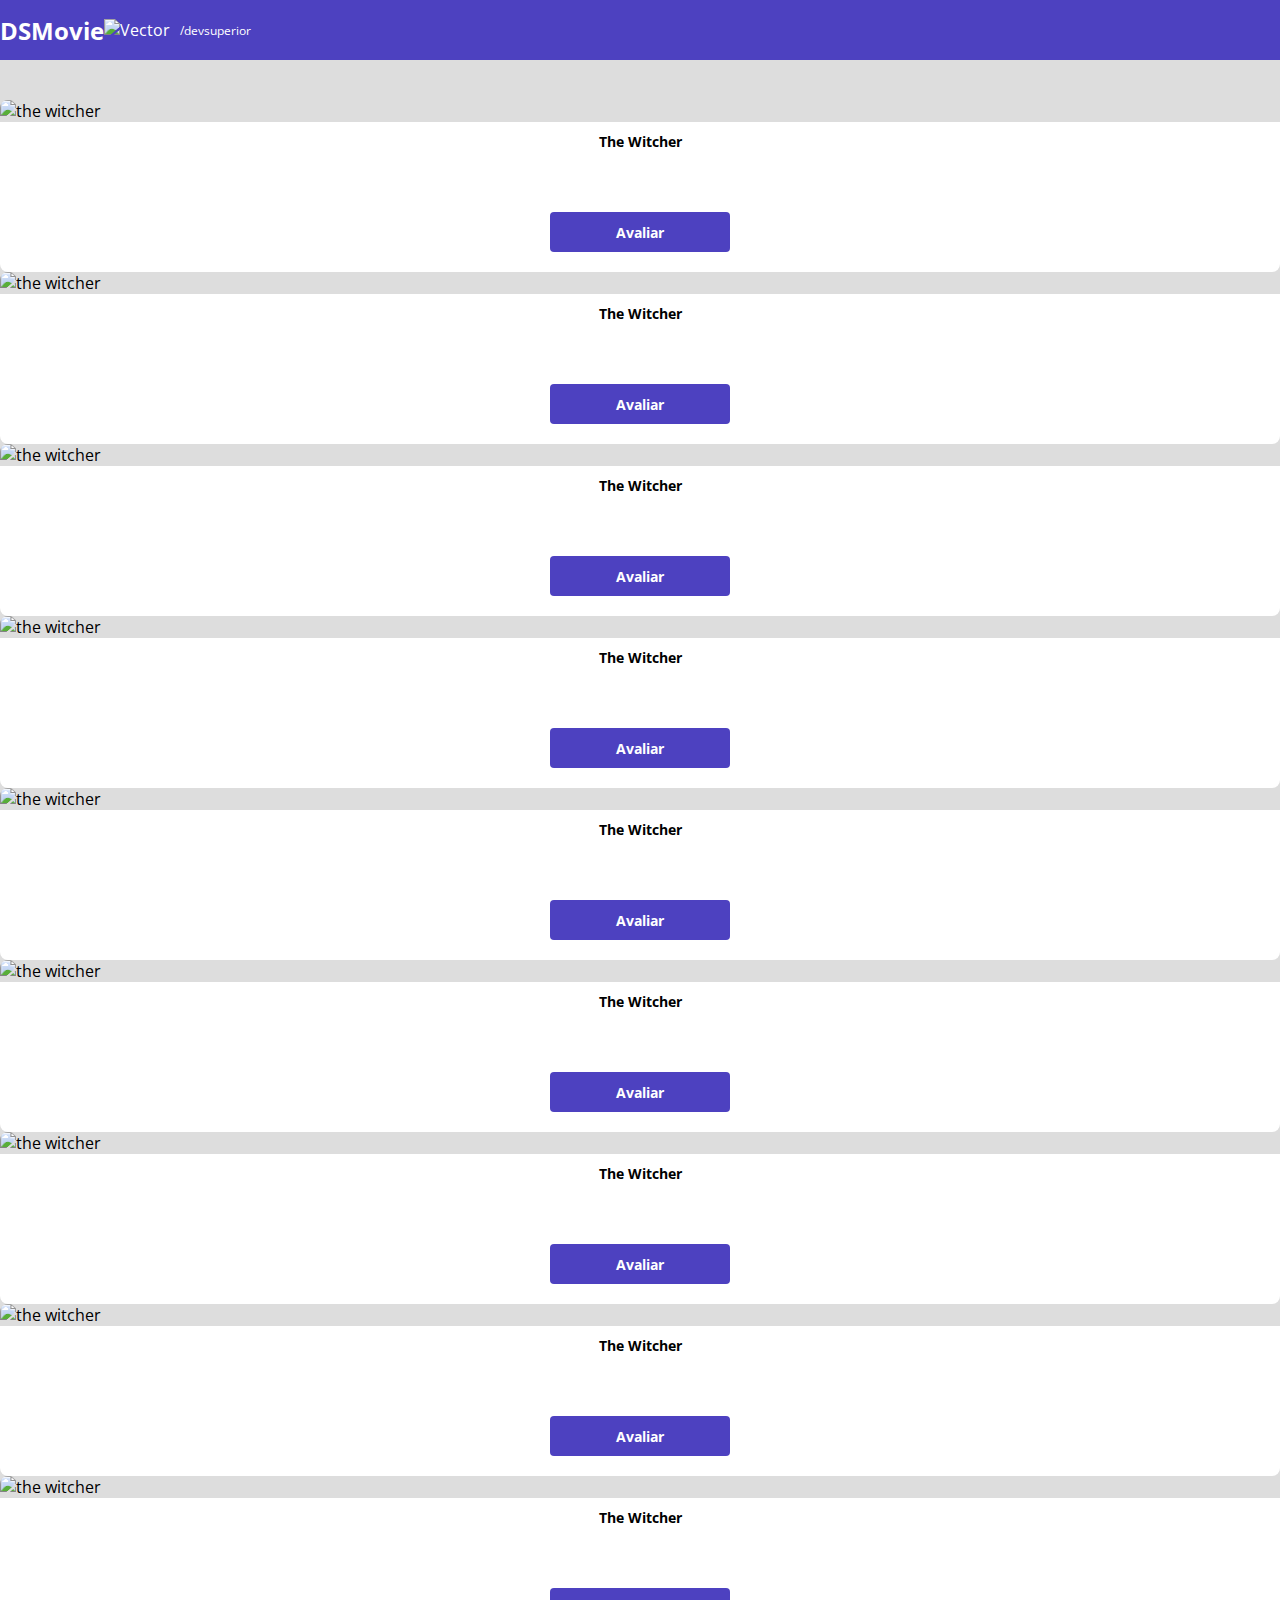
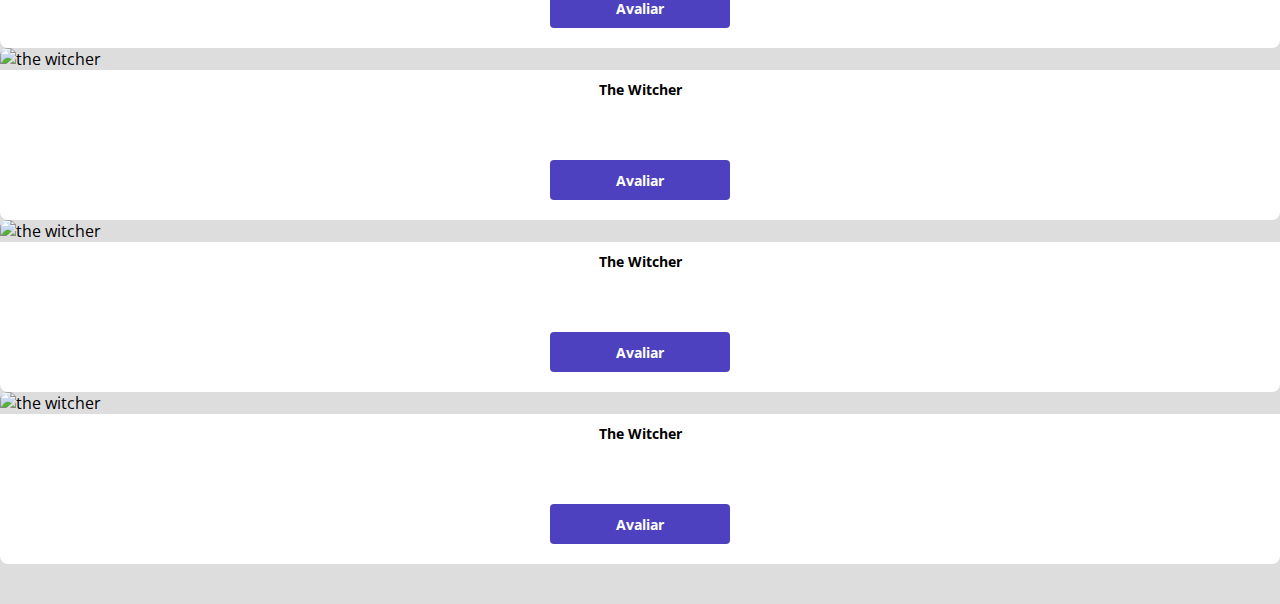
==== index.html @ 3a852520 "listagem de cartds" ====
<!DOCTYPE html>
<html lang="pt-br">
<head>
    <meta charset="UTF-8">
    <meta http-equiv="X-UA-Compatible" content="IE=edge">
    <meta name="viewport" content="width=device-width, initial-scale=1.0">
    <title>DSMovie</title>

    <link href="https://cdn.jsdelivr.net/npm/bootstrap@5.1.3/dist/css/bootstrap.min.css" rel="stylesheet" integrity="sha384-1BmE4kWBq78iYhFldvKuhfTAU6auU8tT94WrHftjDbrCEXSU1oBoqyl2QvZ6jIW3" crossorigin="anonymous">

    <link rel="stylesheet" href="css/styles.css">

    </head>
    <body>
       <header>
           <nav class="container">
                <h1>DSMovie</h1>
                <div class="dsmovie-contact-container">
                <img src="img/vector.svg" alt="Vector">
                <a href="https://github.com/devsuperior">/devsuperior</a>
                </div>
           
           </nav>
       </header>

       <main>
           <section id="dsmovie-card-list" class="container">
               <div class="row">
                   <div class="col-sm-6 col-lg-4 col-xl-3 mb-3">

                        <div class="dsmovie-card">
                            <img src="https://www.themoviedb.org/t/p/w533_and_h300_bestv2/jBJWaqoSCiARWtfV0GlqHrcdidd.jpg" alt="the witcher">
                            <div class="dsmovie-card-description">
                                 <h3>The Witcher</h3>
                                 <a class="dsmovie-btn" href="form.html">Avaliar</a>
                            </div>
     
                        </div>
                   </div>
                   <div class="col-sm-6 col-lg-4 col-xl-3 mb-3">

                    <div class="dsmovie-card">
                        <img src="https://www.themoviedb.org/t/p/w533_and_h300_bestv2/jBJWaqoSCiARWtfV0GlqHrcdidd.jpg" alt="the witcher">
                        <div class="dsmovie-card-description">
                             <h3>The Witcher</h3>
                             <a class="dsmovie-btn" href="form.html">Avaliar</a>
                        </div>
 
                    </div>
                  </div>
                  <div class="col-sm-6 col-lg-4 col-xl-3 mb-3">

                    <div class="dsmovie-card">
                        <img src="https://www.themoviedb.org/t/p/w533_and_h300_bestv2/jBJWaqoSCiARWtfV0GlqHrcdidd.jpg" alt="the witcher">
                        <div class="dsmovie-card-description">
                             <h3>The Witcher</h3>
                             <a class="dsmovie-btn" href="form.html">Avaliar</a>
                        </div>
 
                    </div>
               </div>
               <div class="col-sm-6 col-lg-4 col-xl-3 mb-3">

                <div class="dsmovie-card">
                    <img src="https://www.themoviedb.org/t/p/w533_and_h300_bestv2/jBJWaqoSCiARWtfV0GlqHrcdidd.jpg" alt="the witcher">
                    <div class="dsmovie-card-description">
                         <h3>The Witcher</h3>
                         <a class="dsmovie-btn" href="form.html">Avaliar</a>
                    </div>

                </div>
           </div>
           <div class="col-sm-6 col-lg-4 col-xl-3 mb-3">

            <div class="dsmovie-card">
                <img src="https://www.themoviedb.org/t/p/w533_and_h300_bestv2/jBJWaqoSCiARWtfV0GlqHrcdidd.jpg" alt="the witcher">
                <div class="dsmovie-card-description">
                     <h3>The Witcher</h3>
                     <a class="dsmovie-btn" href="form.html">Avaliar</a>
                </div>

            </div>
       </div>
       <div class="col-sm-6 col-lg-4 col-xl-3 mb-3">

        <div class="dsmovie-card">
            <img src="https://www.themoviedb.org/t/p/w533_and_h300_bestv2/jBJWaqoSCiARWtfV0GlqHrcdidd.jpg" alt="the witcher">
            <div class="dsmovie-card-description">
                 <h3>The Witcher</h3>
                 <a class="dsmovie-btn" href="form.html">Avaliar</a>
            </div>

        </div>
   </div>
   <div class="col-sm-6 col-lg-4 col-xl-3 mb-3">

    <div class="dsmovie-card">
        <img src="https://www.themoviedb.org/t/p/w533_and_h300_bestv2/jBJWaqoSCiARWtfV0GlqHrcdidd.jpg" alt="the witcher">
        <div class="dsmovie-card-description">
             <h3>The Witcher</h3>
             <a class="dsmovie-btn" href="form.html">Avaliar</a>
        </div>

    </div>
</div>
<div class="col-sm-6 col-lg-4 col-xl-3 mb-3">

    <div class="dsmovie-card">
        <img src="https://www.themoviedb.org/t/p/w533_and_h300_bestv2/jBJWaqoSCiARWtfV0GlqHrcdidd.jpg" alt="the witcher">
        <div class="dsmovie-card-description">
             <h3>The Witcher</h3>
             <a class="dsmovie-btn" href="form.html">Avaliar</a>
        </div>

    </div>
</div>
<div class="col-sm-6 col-lg-4 col-xl-3 mb-3">

    <div class="dsmovie-card">
        <img src="https://www.themoviedb.org/t/p/w533_and_h300_bestv2/jBJWaqoSCiARWtfV0GlqHrcdidd.jpg" alt="the witcher">
        <div class="dsmovie-card-description">
             <h3>The Witcher</h3>
             <a class="dsmovie-btn" href="form.html">Avaliar</a>
        </div>

    </div>
</div>
<div class="col-sm-6 col-lg-4 col-xl-3 mb-3">

    <div class="dsmovie-card">
        <img src="https://www.themoviedb.org/t/p/w533_and_h300_bestv2/jBJWaqoSCiARWtfV0GlqHrcdidd.jpg" alt="the witcher">
        <div class="dsmovie-card-description">
             <h3>The Witcher</h3>
             <a class="dsmovie-btn" href="form.html">Avaliar</a>
        </div>

    </div>
</div>
<div class="col-sm-6 col-lg-4 col-xl-3 mb-3">

    <div class="dsmovie-card">
        <img src="https://www.themoviedb.org/t/p/w533_and_h300_bestv2/jBJWaqoSCiARWtfV0GlqHrcdidd.jpg" alt="the witcher">
        <div class="dsmovie-card-description">
             <h3>The Witcher</h3>
             <a class="dsmovie-btn" href="form.html">Avaliar</a>
        </div>

    </div>
</div>
<div class="col-sm-6 col-lg-4 col-xl-3 mb-3">

    <div class="dsmovie-card">
        <img src="https://www.themoviedb.org/t/p/w533_and_h300_bestv2/jBJWaqoSCiARWtfV0GlqHrcdidd.jpg" alt="the witcher">
        <div class="dsmovie-card-description">
             <h3>The Witcher</h3>
             <a class="dsmovie-btn" href="form.html">Avaliar</a>
        </div>

    </div>
</div>
               </div>

               
         </section>
       </main>


    </body>
</html>
---- css/styles.css ----
@import url('https://fonts.googleapis.com/css2?family=Open+Sans:wght@300;400;700&display=swap');

:root {
    --bg-gray: #ddd;
    --text-gray: #4a4a4a;
    --color-primary: #4D41C0;
    --white: #fff;


}

* {
    margin: 0;
    box-sizing: border-box;
    font-family: 'Open Sans', sans-serif;
}
h1,h2,h3, h4, h5, h6 {
    margin: 0;
}
html, body {
    background-color: var(--bg-gray)
}
header {
    background-color: var(--color-primary);
    color: var(--white);
    height: 60px;
    display: flex;
    align-items: center;

}
nav{
    display: flex;
    align-items: center;
    justify-content: space-between;

}
nav h1 {
    font-size: 24px;
    font-weight: 700;
}
nav a {
    font-size: 12px;
    font-weight: 400;
}
a, a:hover {
    text-decoration: none;
    color: unset;
}
.dsmovie-contact-container {
    display: flex;
    align-items: center;

}

.dsmovie-contact-container img {
    margin-right: 10px;
}

#dsmovie-card-list {
    padding: 40px 0;
}
.dsmovie-card {
    width: 100%;
    
}
.dsmovie-card img {
    width: 100%;
    border-radius: 8px 8px 0 0;
}
.dsmovie-card-description {
    background-color: var(--white);
    padding: 10px 20px 20px 20px;
    display: flex;
    flex-direction: column;
    align-items: center;
    justify-content: space-between;
    border-radius: 0 0 8px 8px;
    min-height: 150px;
}

.dsmovie-card-description h3 {
    font-size: 14px;
    font-weight: 700;
    margin-bottom: 25px;
    text-align: center;
}
.dsmovie-btn, .dsmovie-btn:hover {
    width: 180px;
    height: 40px;
    background-color: var(--color-primary);
    color: var(--white);
    font-size: 14px;
    font-weight: 700;
    display: flex;
    align-items: center;
    justify-content: center;
    border-radius: 4px;
}
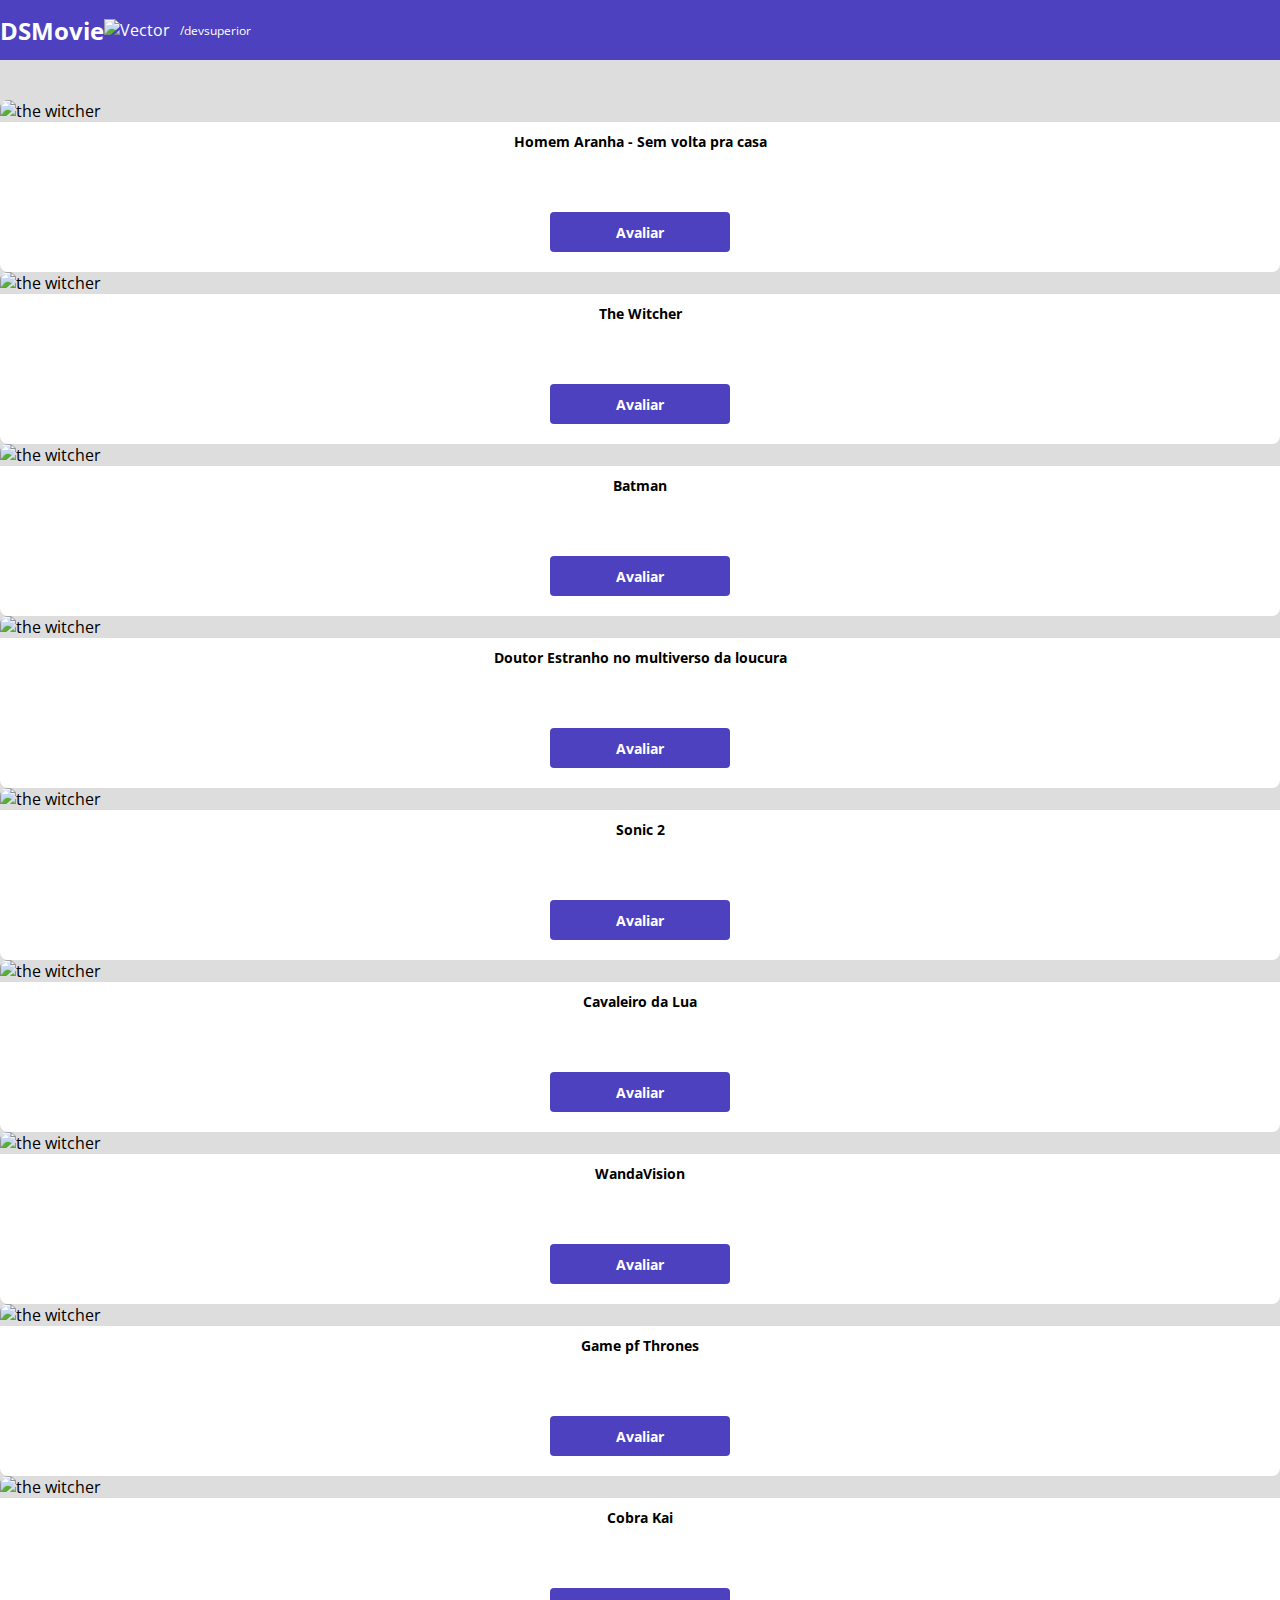
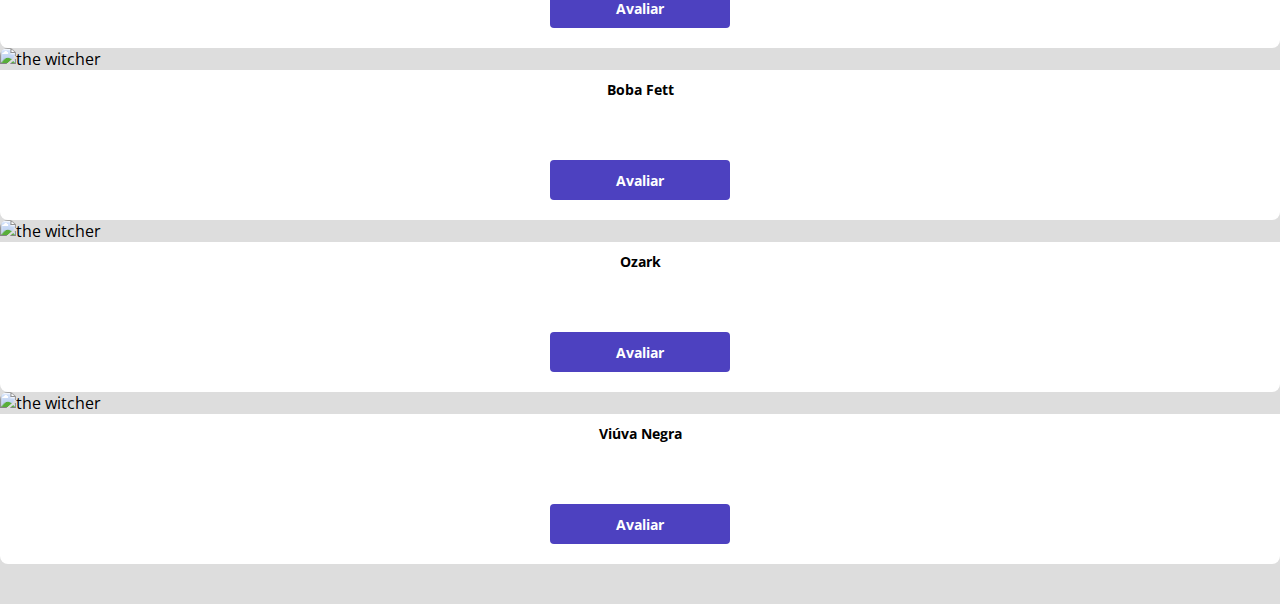
==== commit ed3f766c: "adição de filmes" ====
--- a/index.html
+++ b/index.html
@@ -29,9 +29,9 @@
                    <div class="col-sm-6 col-lg-4 col-xl-3 mb-3">
 
                         <div class="dsmovie-card">
-                            <img src="https://www.themoviedb.org/t/p/w533_and_h300_bestv2/jBJWaqoSCiARWtfV0GlqHrcdidd.jpg" alt="the witcher">
+                            <img src="https://www.themoviedb.org/t/p/w533_and_h300_bestv2/iQFcwSGbZXMkeyKrxbPnwnRo5fl.jpg" alt="the witcher">
                             <div class="dsmovie-card-description">
-                                 <h3>The Witcher</h3>
+                                 <h3>Homem Aranha - Sem volta pra casa</h3>
                                  <a class="dsmovie-btn" href="form.html">Avaliar</a>
                             </div>
      
@@ -51,9 +51,9 @@
                   <div class="col-sm-6 col-lg-4 col-xl-3 mb-3">
 
                     <div class="dsmovie-card">
-                        <img src="https://www.themoviedb.org/t/p/w533_and_h300_bestv2/jBJWaqoSCiARWtfV0GlqHrcdidd.jpg" alt="the witcher">
+                        <img src="https://www.themoviedb.org/t/p/w533_and_h300_bestv2/5P8SmMzSNYikXpxil6BYzJ16611.jpg" alt="the witcher">
                         <div class="dsmovie-card-description">
-                             <h3>The Witcher</h3>
+                             <h3>Batman</h3>
                              <a class="dsmovie-btn" href="form.html">Avaliar</a>
                         </div>
  
@@ -62,9 +62,9 @@
                <div class="col-sm-6 col-lg-4 col-xl-3 mb-3">
 
                 <div class="dsmovie-card">
-                    <img src="https://www.themoviedb.org/t/p/w533_and_h300_bestv2/jBJWaqoSCiARWtfV0GlqHrcdidd.jpg" alt="the witcher">
+                    <img src="https://www.themoviedb.org/t/p/w533_and_h300_bestv2/AdyJH8kDm8xT8IKTlgpEC15ny4u.jpg" alt="the witcher">
                     <div class="dsmovie-card-description">
-                         <h3>The Witcher</h3>
+                         <h3>Doutor Estranho no multiverso da loucura</h3>
                          <a class="dsmovie-btn" href="form.html">Avaliar</a>
                     </div>
 
@@ -73,9 +73,9 @@
            <div class="col-sm-6 col-lg-4 col-xl-3 mb-3">
 
             <div class="dsmovie-card">
-                <img src="https://www.themoviedb.org/t/p/w533_and_h300_bestv2/jBJWaqoSCiARWtfV0GlqHrcdidd.jpg" alt="the witcher">
+                <img src="https://www.themoviedb.org/t/p/w533_and_h300_bestv2/egoyMDLqCxzjnSrWOz50uLlJWmD.jpg" alt="the witcher">
                 <div class="dsmovie-card-description">
-                     <h3>The Witcher</h3>
+                     <h3>Sonic 2</h3>
                      <a class="dsmovie-btn" href="form.html">Avaliar</a>
                 </div>
 
@@ -84,9 +84,9 @@
        <div class="col-sm-6 col-lg-4 col-xl-3 mb-3">
 
         <div class="dsmovie-card">
-            <img src="https://www.themoviedb.org/t/p/w533_and_h300_bestv2/jBJWaqoSCiARWtfV0GlqHrcdidd.jpg" alt="the witcher">
+            <img src="https://www.themoviedb.org/t/p/w533_and_h300_bestv2/tGWTz0aQrTaeGjax5Rlyhz7ImWD.jpg" alt="the witcher">
             <div class="dsmovie-card-description">
-                 <h3>The Witcher</h3>
+                 <h3>Cavaleiro da Lua</h3>
                  <a class="dsmovie-btn" href="form.html">Avaliar</a>
             </div>
 
@@ -95,9 +95,9 @@
    <div class="col-sm-6 col-lg-4 col-xl-3 mb-3">
 
     <div class="dsmovie-card">
-        <img src="https://www.themoviedb.org/t/p/w533_and_h300_bestv2/jBJWaqoSCiARWtfV0GlqHrcdidd.jpg" alt="the witcher">
+        <img src="https://www.themoviedb.org/t/p/w533_and_h300_bestv2/1i1N0AVRb54H6ZFPDTwbo9MLxSF.jpg" alt="the witcher">
         <div class="dsmovie-card-description">
-             <h3>The Witcher</h3>
+             <h3>WandaVision</h3>
              <a class="dsmovie-btn" href="form.html">Avaliar</a>
         </div>
 
@@ -106,9 +106,9 @@
 <div class="col-sm-6 col-lg-4 col-xl-3 mb-3">
 
     <div class="dsmovie-card">
-        <img src="https://www.themoviedb.org/t/p/w533_and_h300_bestv2/jBJWaqoSCiARWtfV0GlqHrcdidd.jpg" alt="the witcher">
+        <img src="https://www.themoviedb.org/t/p/w533_and_h300_bestv2/suopoADq0k8YZr4dQXcU6pToj6s.jpg" alt="the witcher">
         <div class="dsmovie-card-description">
-             <h3>The Witcher</h3>
+             <h3>Game pf Thrones</h3>
              <a class="dsmovie-btn" href="form.html">Avaliar</a>
         </div>
 
@@ -117,9 +117,9 @@
 <div class="col-sm-6 col-lg-4 col-xl-3 mb-3">
 
     <div class="dsmovie-card">
-        <img src="https://www.themoviedb.org/t/p/w533_and_h300_bestv2/jBJWaqoSCiARWtfV0GlqHrcdidd.jpg" alt="the witcher">
+        <img src="https://www.themoviedb.org/t/p/w533_and_h300_bestv2/35SS0nlBhu28cSe7TiO3ZiywZhl.jpg" alt="the witcher">
         <div class="dsmovie-card-description">
-             <h3>The Witcher</h3>
+             <h3>Cobra Kai</h3>
              <a class="dsmovie-btn" href="form.html">Avaliar</a>
         </div>
 
@@ -128,9 +128,9 @@
 <div class="col-sm-6 col-lg-4 col-xl-3 mb-3">
 
     <div class="dsmovie-card">
-        <img src="https://www.themoviedb.org/t/p/w533_and_h300_bestv2/jBJWaqoSCiARWtfV0GlqHrcdidd.jpg" alt="the witcher">
+        <img src="https://www.themoviedb.org/t/p/w533_and_h300_bestv2/sjx6zjQI2dLGtEL0HGWsnq6UyLU.jpg" alt="the witcher">
         <div class="dsmovie-card-description">
-             <h3>The Witcher</h3>
+             <h3>Boba Fett</h3>
              <a class="dsmovie-btn" href="form.html">Avaliar</a>
         </div>
 
@@ -139,9 +139,9 @@
 <div class="col-sm-6 col-lg-4 col-xl-3 mb-3">
 
     <div class="dsmovie-card">
-        <img src="https://www.themoviedb.org/t/p/w533_and_h300_bestv2/jBJWaqoSCiARWtfV0GlqHrcdidd.jpg" alt="the witcher">
+        <img src="https://www.themoviedb.org/t/p/w533_and_h300_bestv2/gD830J0sf5gEeZvzkRVPdGxJmSR.jpg" alt="the witcher">
         <div class="dsmovie-card-description">
-             <h3>The Witcher</h3>
+             <h3>Ozark</h3>
              <a class="dsmovie-btn" href="form.html">Avaliar</a>
         </div>
 
@@ -150,9 +150,9 @@
 <div class="col-sm-6 col-lg-4 col-xl-3 mb-3">
 
     <div class="dsmovie-card">
-        <img src="https://www.themoviedb.org/t/p/w533_and_h300_bestv2/jBJWaqoSCiARWtfV0GlqHrcdidd.jpg" alt="the witcher">
+        <img src="https://www.themoviedb.org/t/p/w533_and_h300_bestv2/keIxh0wPr2Ymj0Btjh4gW7JJ89e.jpg" alt="the witcher">
         <div class="dsmovie-card-description">
-             <h3>The Witcher</h3>
+             <h3>Viúva Negra</h3>
              <a class="dsmovie-btn" href="form.html">Avaliar</a>
         </div>
 
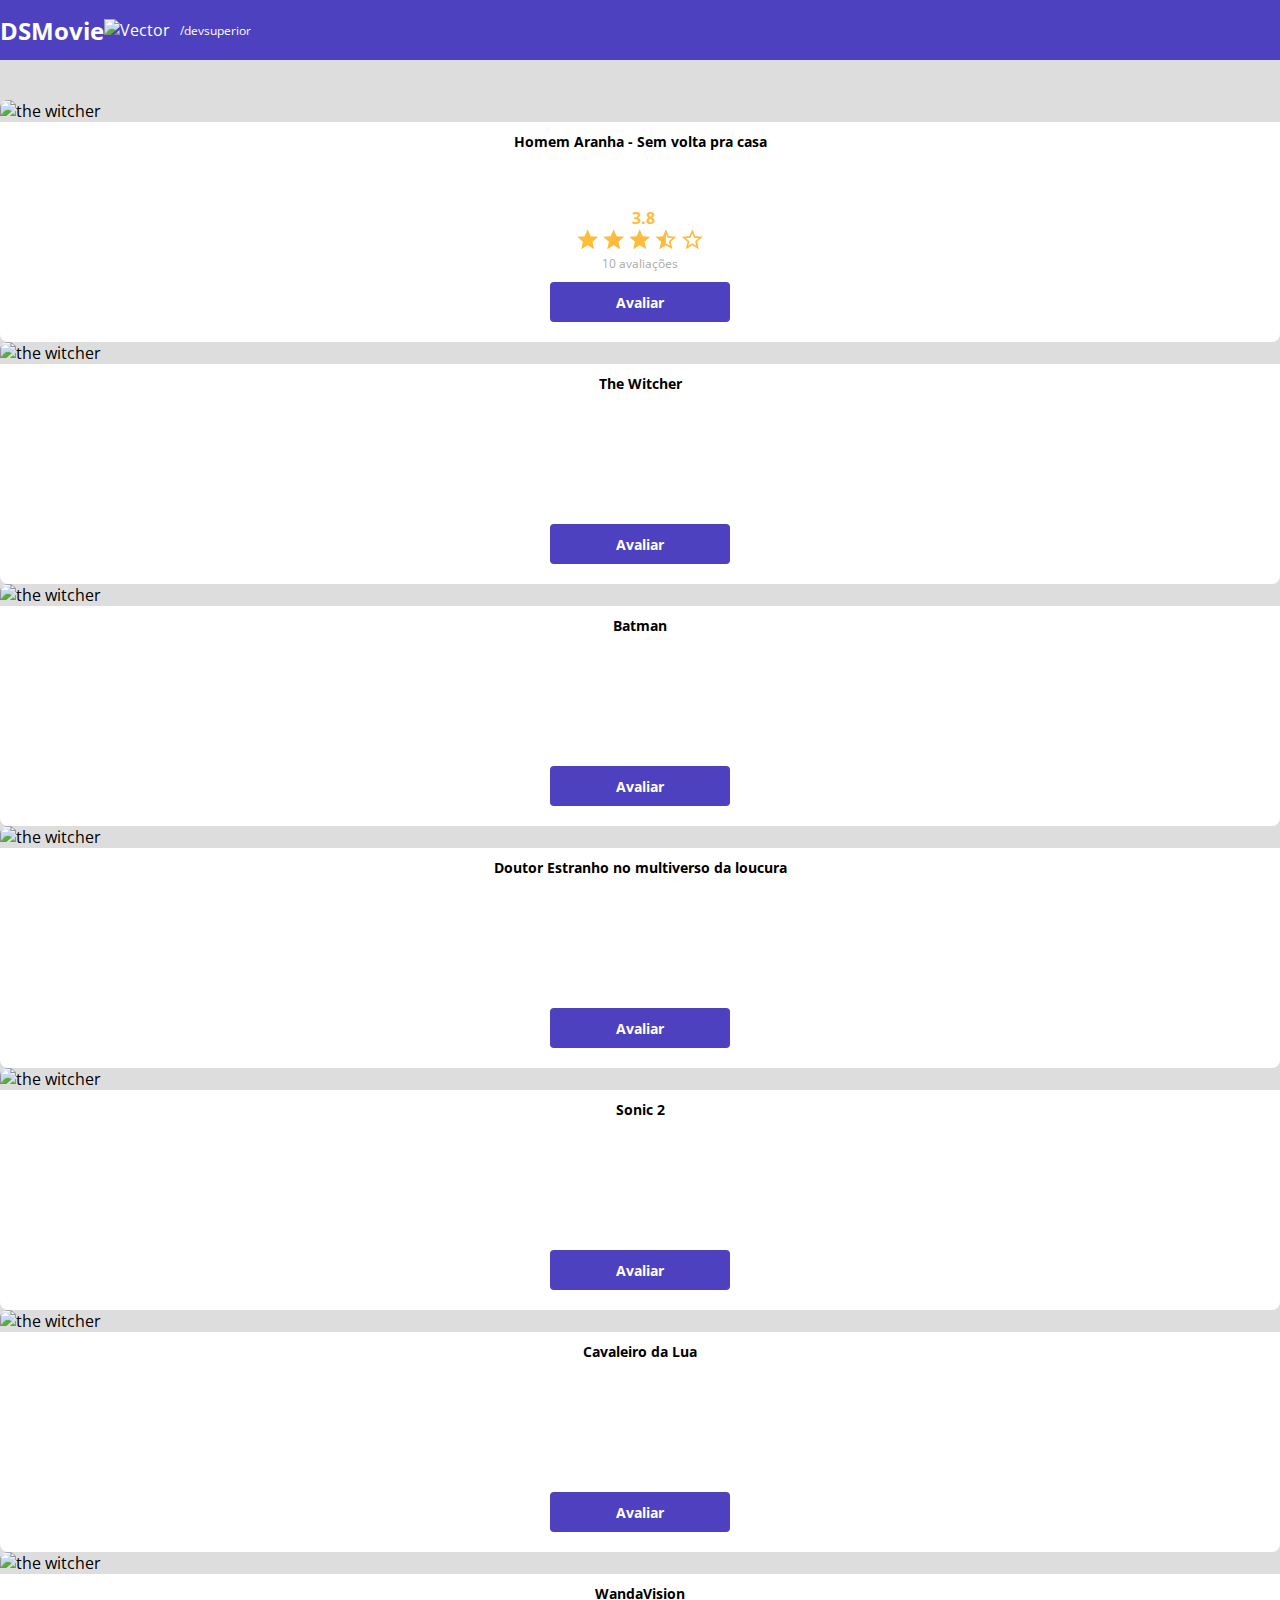
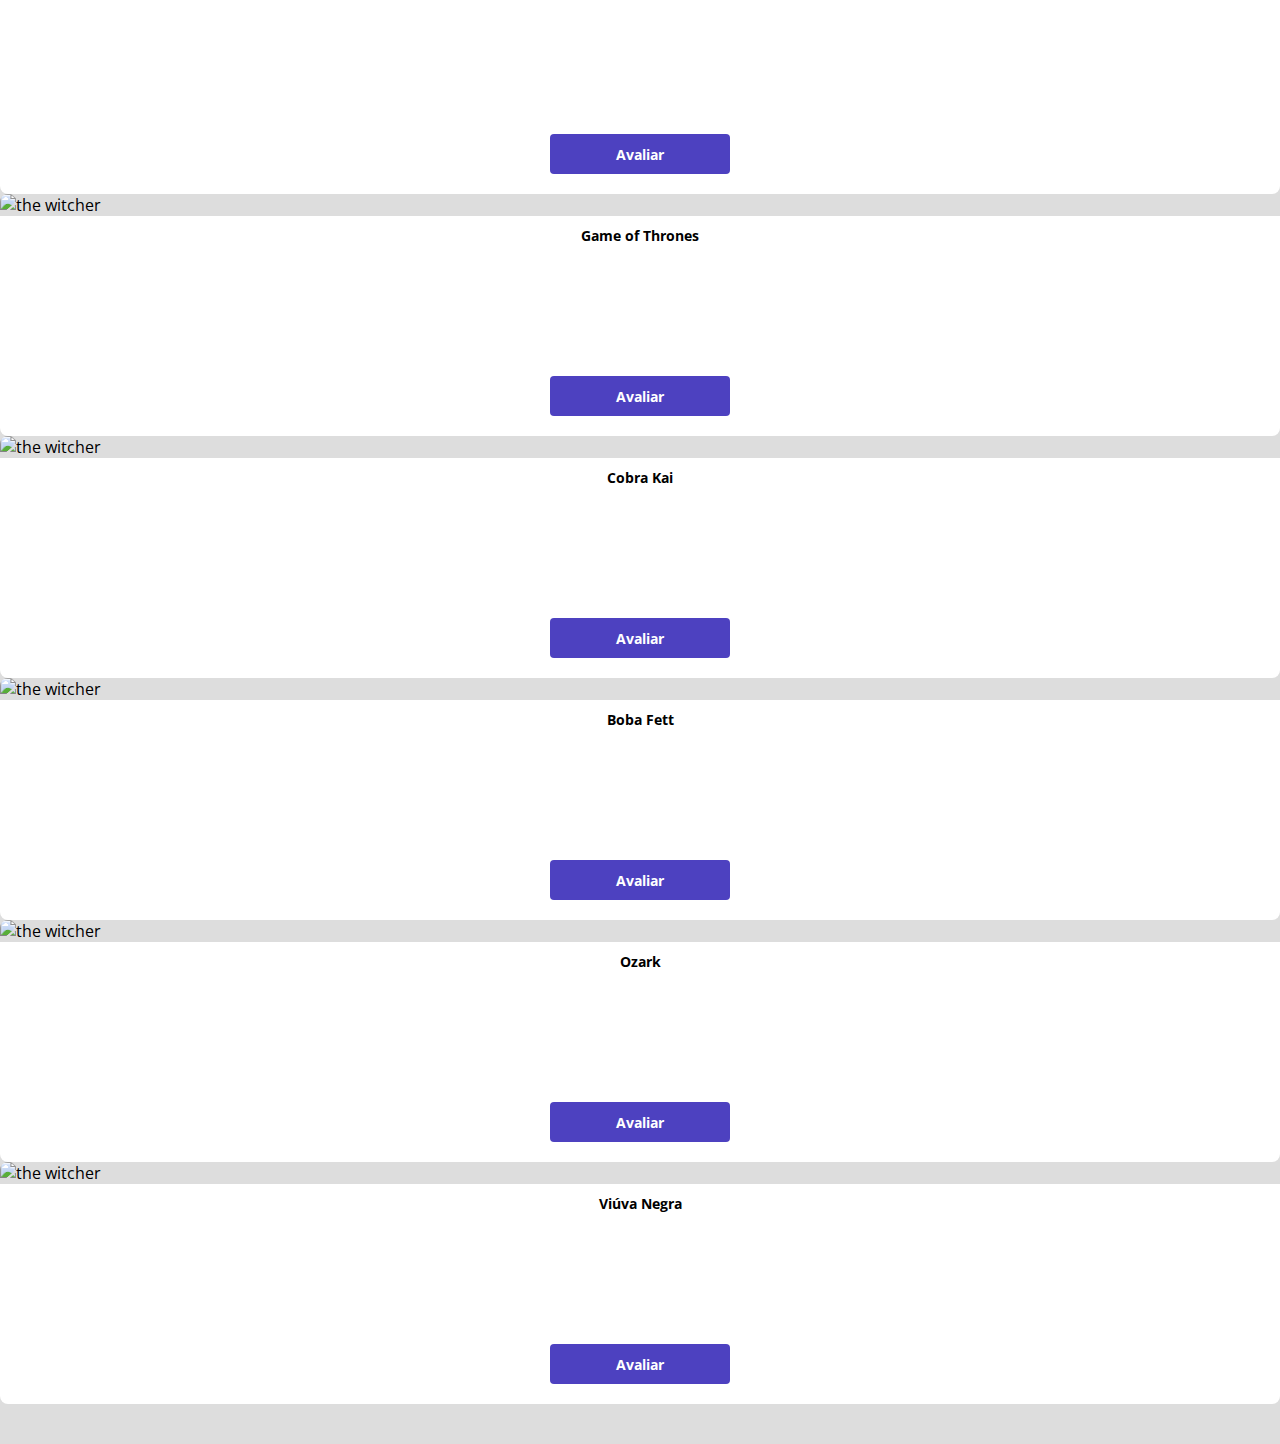
==== commit 1144aeda: "Avaliação com estrelas" ====
--- a/index.html
+++ b/index.html
@@ -1,169 +1,197 @@
 <!DOCTYPE html>
 <html lang="pt-br">
+
 <head>
     <meta charset="UTF-8">
     <meta http-equiv="X-UA-Compatible" content="IE=edge">
     <meta name="viewport" content="width=device-width, initial-scale=1.0">
     <title>DSMovie</title>
 
-    <link href="https://cdn.jsdelivr.net/npm/bootstrap@5.1.3/dist/css/bootstrap.min.css" rel="stylesheet" integrity="sha384-1BmE4kWBq78iYhFldvKuhfTAU6auU8tT94WrHftjDbrCEXSU1oBoqyl2QvZ6jIW3" crossorigin="anonymous">
+    <link href="https://cdn.jsdelivr.net/npm/bootstrap@5.1.3/dist/css/bootstrap.min.css" rel="stylesheet"
+        integrity="sha384-1BmE4kWBq78iYhFldvKuhfTAU6auU8tT94WrHftjDbrCEXSU1oBoqyl2QvZ6jIW3" crossorigin="anonymous">
 
     <link rel="stylesheet" href="css/styles.css">
 
-    </head>
-    <body>
-       <header>
-           <nav class="container">
-                <h1>DSMovie</h1>
-                <div class="dsmovie-contact-container">
+</head>
+
+<body>
+    <header>
+        <nav class="container">
+            <h1>DSMovie</h1>
+            <div class="dsmovie-contact-container">
                 <img src="img/vector.svg" alt="Vector">
                 <a href="https://github.com/devsuperior">/devsuperior</a>
-                </div>
-           
-           </nav>
-       </header>
+            </div>
 
-       <main>
-           <section id="dsmovie-card-list" class="container">
-               <div class="row">
-                   <div class="col-sm-6 col-lg-4 col-xl-3 mb-3">
+        </nav>
+    </header>
 
-                        <div class="dsmovie-card">
-                            <img src="https://www.themoviedb.org/t/p/w533_and_h300_bestv2/iQFcwSGbZXMkeyKrxbPnwnRo5fl.jpg" alt="the witcher">
-                            <div class="dsmovie-card-description">
-                                 <h3>Homem Aranha - Sem volta pra casa</h3>
-                                 <a class="dsmovie-btn" href="form.html">Avaliar</a>
-                            </div>
-     
-                        </div>
-                   </div>
-                   <div class="col-sm-6 col-lg-4 col-xl-3 mb-3">
+    <main>
+        <section id="dsmovie-card-list" class="container">
+            <div class="row">
+                <div class="col-sm-6 col-lg-4 col-xl-3 mb-3">
 
                     <div class="dsmovie-card">
-                        <img src="https://www.themoviedb.org/t/p/w533_and_h300_bestv2/jBJWaqoSCiARWtfV0GlqHrcdidd.jpg" alt="the witcher">
+                        <img src="https://www.themoviedb.org/t/p/w533_and_h300_bestv2/iQFcwSGbZXMkeyKrxbPnwnRo5fl.jpg"
+                            alt="the witcher">
                         <div class="dsmovie-card-description">
-                             <h3>The Witcher</h3>
-                             <a class="dsmovie-btn" href="form.html">Avaliar</a>
+                            <h3>Homem Aranha - Sem volta pra casa</h3>
+                            <div class="dsmovie-card-description-bottom">
+                                <h4>3.8</h4>
+                                <div>
+                                    <img src="img/star-full.svg" alt="star">
+                                    <img src="img/star-full.svg" alt="star">
+                                    <img src="img/star-full.svg" alt="star">
+                                    <img src="img/star-half.svg" alt="star">
+                                    <img src="img/star-empty.svg" alt="star">
+                                </div>
+                                <p>10 avaliações</p>
+                                <a class="dsmovie-btn" href="form.html">Avaliar</a>
+                            </div>
+                            
                         </div>
- 
+
                     </div>
-                  </div>
-                  <div class="col-sm-6 col-lg-4 col-xl-3 mb-3">
+                </div>
+                <div class="col-sm-6 col-lg-4 col-xl-3 mb-3">
 
                     <div class="dsmovie-card">
-                        <img src="https://www.themoviedb.org/t/p/w533_and_h300_bestv2/5P8SmMzSNYikXpxil6BYzJ16611.jpg" alt="the witcher">
+                        <img src="https://www.themoviedb.org/t/p/w533_and_h300_bestv2/jBJWaqoSCiARWtfV0GlqHrcdidd.jpg"
+                            alt="the witcher">
                         <div class="dsmovie-card-description">
-                             <h3>Batman</h3>
-                             <a class="dsmovie-btn" href="form.html">Avaliar</a>
+                            <h3>The Witcher</h3>
+                            <a class="dsmovie-btn" href="form.html">Avaliar</a>
                         </div>
- 
+
                     </div>
-               </div>
-               <div class="col-sm-6 col-lg-4 col-xl-3 mb-3">
+                </div>
+                <div class="col-sm-6 col-lg-4 col-xl-3 mb-3">
 
-                <div class="dsmovie-card">
-                    <img src="https://www.themoviedb.org/t/p/w533_and_h300_bestv2/AdyJH8kDm8xT8IKTlgpEC15ny4u.jpg" alt="the witcher">
-                    <div class="dsmovie-card-description">
-                         <h3>Doutor Estranho no multiverso da loucura</h3>
-                         <a class="dsmovie-btn" href="form.html">Avaliar</a>
+                    <div class="dsmovie-card">
+                        <img src="https://www.themoviedb.org/t/p/w533_and_h300_bestv2/5P8SmMzSNYikXpxil6BYzJ16611.jpg"
+                            alt="the witcher">
+                        <div class="dsmovie-card-description">
+                            <h3>Batman</h3>
+                            <a class="dsmovie-btn" href="form.html">Avaliar</a>
+                        </div>
+
                     </div>
+                </div>
+                <div class="col-sm-6 col-lg-4 col-xl-3 mb-3">
 
+                    <div class="dsmovie-card">
+                        <img src="https://www.themoviedb.org/t/p/w533_and_h300_bestv2/AdyJH8kDm8xT8IKTlgpEC15ny4u.jpg"
+                            alt="the witcher">
+                        <div class="dsmovie-card-description">
+                            <h3>Doutor Estranho no multiverso da loucura</h3>
+                            <a class="dsmovie-btn" href="form.html">Avaliar</a>
+                        </div>
+
+                    </div>
                 </div>
-           </div>
-           <div class="col-sm-6 col-lg-4 col-xl-3 mb-3">
+                <div class="col-sm-6 col-lg-4 col-xl-3 mb-3">
 
-            <div class="dsmovie-card">
-                <img src="https://www.themoviedb.org/t/p/w533_and_h300_bestv2/egoyMDLqCxzjnSrWOz50uLlJWmD.jpg" alt="the witcher">
-                <div class="dsmovie-card-description">
-                     <h3>Sonic 2</h3>
-                     <a class="dsmovie-btn" href="form.html">Avaliar</a>
+                    <div class="dsmovie-card">
+                        <img src="https://www.themoviedb.org/t/p/w533_and_h300_bestv2/egoyMDLqCxzjnSrWOz50uLlJWmD.jpg"
+                            alt="the witcher">
+                        <div class="dsmovie-card-description">
+                            <h3>Sonic 2</h3>
+                            <a class="dsmovie-btn" href="form.html">Avaliar</a>
+                        </div>
+
+                    </div>
                 </div>
+                <div class="col-sm-6 col-lg-4 col-xl-3 mb-3">
 
-            </div>
-       </div>
-       <div class="col-sm-6 col-lg-4 col-xl-3 mb-3">
+                    <div class="dsmovie-card">
+                        <img src="https://www.themoviedb.org/t/p/w533_and_h300_bestv2/tGWTz0aQrTaeGjax5Rlyhz7ImWD.jpg"
+                            alt="the witcher">
+                        <div class="dsmovie-card-description">
+                            <h3>Cavaleiro da Lua</h3>
+                            <a class="dsmovie-btn" href="form.html">Avaliar</a>
+                        </div>
 
-        <div class="dsmovie-card">
-            <img src="https://www.themoviedb.org/t/p/w533_and_h300_bestv2/tGWTz0aQrTaeGjax5Rlyhz7ImWD.jpg" alt="the witcher">
-            <div class="dsmovie-card-description">
-                 <h3>Cavaleiro da Lua</h3>
-                 <a class="dsmovie-btn" href="form.html">Avaliar</a>
+                    </div>
+                </div>
+                <div class="col-sm-6 col-lg-4 col-xl-3 mb-3">
+
+                    <div class="dsmovie-card">
+                        <img src="https://www.themoviedb.org/t/p/w533_and_h300_bestv2/1i1N0AVRb54H6ZFPDTwbo9MLxSF.jpg"
+                            alt="the witcher">
+                        <div class="dsmovie-card-description">
+                            <h3>WandaVision</h3>
+                            <a class="dsmovie-btn" href="form.html">Avaliar</a>
+                        </div>
+
+                    </div>
+                </div>
+                <div class="col-sm-6 col-lg-4 col-xl-3 mb-3">
+
+                    <div class="dsmovie-card">
+                        <img src="https://www.themoviedb.org/t/p/w533_and_h300_bestv2/suopoADq0k8YZr4dQXcU6pToj6s.jpg"
+                            alt="the witcher">
+                        <div class="dsmovie-card-description">
+                            <h3>Game of Thrones</h3>
+                            <a class="dsmovie-btn" href="form.html">Avaliar</a>
+                        </div>
+
+                    </div>
+                </div>
+                <div class="col-sm-6 col-lg-4 col-xl-3 mb-3">
+
+                    <div class="dsmovie-card">
+                        <img src="https://www.themoviedb.org/t/p/w533_and_h300_bestv2/35SS0nlBhu28cSe7TiO3ZiywZhl.jpg"
+                            alt="the witcher">
+                        <div class="dsmovie-card-description">
+                            <h3>Cobra Kai</h3>
+                            <a class="dsmovie-btn" href="form.html">Avaliar</a>
+                        </div>
+
+                    </div>
+                </div>
+                <div class="col-sm-6 col-lg-4 col-xl-3 mb-3">
+
+                    <div class="dsmovie-card">
+                        <img src="https://www.themoviedb.org/t/p/w533_and_h300_bestv2/sjx6zjQI2dLGtEL0HGWsnq6UyLU.jpg"
+                            alt="the witcher">
+                        <div class="dsmovie-card-description">
+                            <h3>Boba Fett</h3>
+                            <a class="dsmovie-btn" href="form.html">Avaliar</a>
+                        </div>
+
+                    </div>
+                </div>
+                <div class="col-sm-6 col-lg-4 col-xl-3 mb-3">
+
+                    <div class="dsmovie-card">
+                        <img src="https://www.themoviedb.org/t/p/w533_and_h300_bestv2/gD830J0sf5gEeZvzkRVPdGxJmSR.jpg"
+                            alt="the witcher">
+                        <div class="dsmovie-card-description">
+                            <h3>Ozark</h3>
+                            <a class="dsmovie-btn" href="form.html">Avaliar</a>
+                        </div>
+
+                    </div>
+                </div>
+                <div class="col-sm-6 col-lg-4 col-xl-3 mb-3">
+
+                    <div class="dsmovie-card">
+                        <img src="https://www.themoviedb.org/t/p/w533_and_h300_bestv2/keIxh0wPr2Ymj0Btjh4gW7JJ89e.jpg"
+                            alt="the witcher">
+                        <div class="dsmovie-card-description">
+                            <h3>Viúva Negra</h3>
+                            <a class="dsmovie-btn" href="form.html">Avaliar</a>
+                        </div>
+
+                    </div>
+                </div>
             </div>
 
-        </div>
-   </div>
-   <div class="col-sm-6 col-lg-4 col-xl-3 mb-3">
 
-    <div class="dsmovie-card">
-        <img src="https://www.themoviedb.org/t/p/w533_and_h300_bestv2/1i1N0AVRb54H6ZFPDTwbo9MLxSF.jpg" alt="the witcher">
-        <div class="dsmovie-card-description">
-             <h3>WandaVision</h3>
-             <a class="dsmovie-btn" href="form.html">Avaliar</a>
-        </div>
-
-    </div>
-</div>
-<div class="col-sm-6 col-lg-4 col-xl-3 mb-3">
-
-    <div class="dsmovie-card">
-        <img src="https://www.themoviedb.org/t/p/w533_and_h300_bestv2/suopoADq0k8YZr4dQXcU6pToj6s.jpg" alt="the witcher">
-        <div class="dsmovie-card-description">
-             <h3>Game pf Thrones</h3>
-             <a class="dsmovie-btn" href="form.html">Avaliar</a>
-        </div>
-
-    </div>
-</div>
-<div class="col-sm-6 col-lg-4 col-xl-3 mb-3">
-
-    <div class="dsmovie-card">
-        <img src="https://www.themoviedb.org/t/p/w533_and_h300_bestv2/35SS0nlBhu28cSe7TiO3ZiywZhl.jpg" alt="the witcher">
-        <div class="dsmovie-card-description">
-             <h3>Cobra Kai</h3>
-             <a class="dsmovie-btn" href="form.html">Avaliar</a>
-        </div>
-
-    </div>
-</div>
-<div class="col-sm-6 col-lg-4 col-xl-3 mb-3">
-
-    <div class="dsmovie-card">
-        <img src="https://www.themoviedb.org/t/p/w533_and_h300_bestv2/sjx6zjQI2dLGtEL0HGWsnq6UyLU.jpg" alt="the witcher">
-        <div class="dsmovie-card-description">
-             <h3>Boba Fett</h3>
-             <a class="dsmovie-btn" href="form.html">Avaliar</a>
-        </div>
-
-    </div>
-</div>
-<div class="col-sm-6 col-lg-4 col-xl-3 mb-3">
-
-    <div class="dsmovie-card">
-        <img src="https://www.themoviedb.org/t/p/w533_and_h300_bestv2/gD830J0sf5gEeZvzkRVPdGxJmSR.jpg" alt="the witcher">
-        <div class="dsmovie-card-description">
-             <h3>Ozark</h3>
-             <a class="dsmovie-btn" href="form.html">Avaliar</a>
-        </div>
-
-    </div>
-</div>
-<div class="col-sm-6 col-lg-4 col-xl-3 mb-3">
-
-    <div class="dsmovie-card">
-        <img src="https://www.themoviedb.org/t/p/w533_and_h300_bestv2/keIxh0wPr2Ymj0Btjh4gW7JJ89e.jpg" alt="the witcher">
-        <div class="dsmovie-card-description">
-             <h3>Viúva Negra</h3>
-             <a class="dsmovie-btn" href="form.html">Avaliar</a>
-        </div>
-
-    </div>
-</div>
-               </div>
-
-               
-         </section>
-       </main>
+        </section>
+    </main>
 
 
-    </body>
+</body>
+
 </html>--- a/css/styles.css
+++ b/css/styles.css
@@ -5,6 +5,9 @@
     --text-gray: #4a4a4a;
     --color-primary: #4D41C0;
     --white: #fff;
+    --text-light-gray: #aaa;
+    --star-yellow: #FFBB3A;
+
 
 
 }
@@ -75,7 +78,7 @@
     align-items: center;
     justify-content: space-between;
     border-radius: 0 0 8px 8px;
-    min-height: 150px;
+    height: 220px;
 }
 
 .dsmovie-card-description h3 {
@@ -84,6 +87,29 @@
     margin-bottom: 25px;
     text-align: center;
 }
+
+.dsmovie-card-description-bottom {
+    display: flex;
+    flex-direction: column;
+    align-items: center;
+}
+
+.dsmovie-card-description-bottom h4 {
+    width: 16px;
+    font-weight: 700;
+    color: var(--star-yellow);
+}
+
+.dsmovie-card-description-bottom img {
+    width: 22px;
+}
+.dsmovie-card-description-bottom p {
+    font-size: 12px;
+    font-weight: 400;
+    color: var(--text-light-gray);
+    margin-bottom: 10px;
+}
+
 .dsmovie-btn, .dsmovie-btn:hover {
     width: 180px;
     height: 40px;
@@ -95,4 +121,46 @@
     align-items: center;
     justify-content: center;
     border-radius: 4px;
+    border: 0;
+}
+
+.dsmovie-form-container {
+    padding:40px 0;
+    max-width: 480px
+}
+
+.dsmovie-form-description {
+    background-color: var(--white);
+    padding: 20px;
+    display: flex;
+    flex-direction: column;
+    align-items: center;
+    border-radius: 0 0 8px 8px;   
+}
+
+.dsmovie-form-description h3 {
+    font-size: 13px;
+    font-weight: 700;
+    margin-bottom: 20px;
+}
+
+.dsmovie-form {
+    width: 100%;
+}
+
+.dsmovie-form-group {
+    margin-bottom: 20px;
+}
+
+.dsmovie-form-group label {
+    font-size: 12px;
+    color: var --text-light-gray;
+}
+
+.dsmovie-form-btn-container {
+    height: 100px;
+    display: flex;
+    flex-direction: column;
+    align-items: center;
+    justify-content: space-between;
 }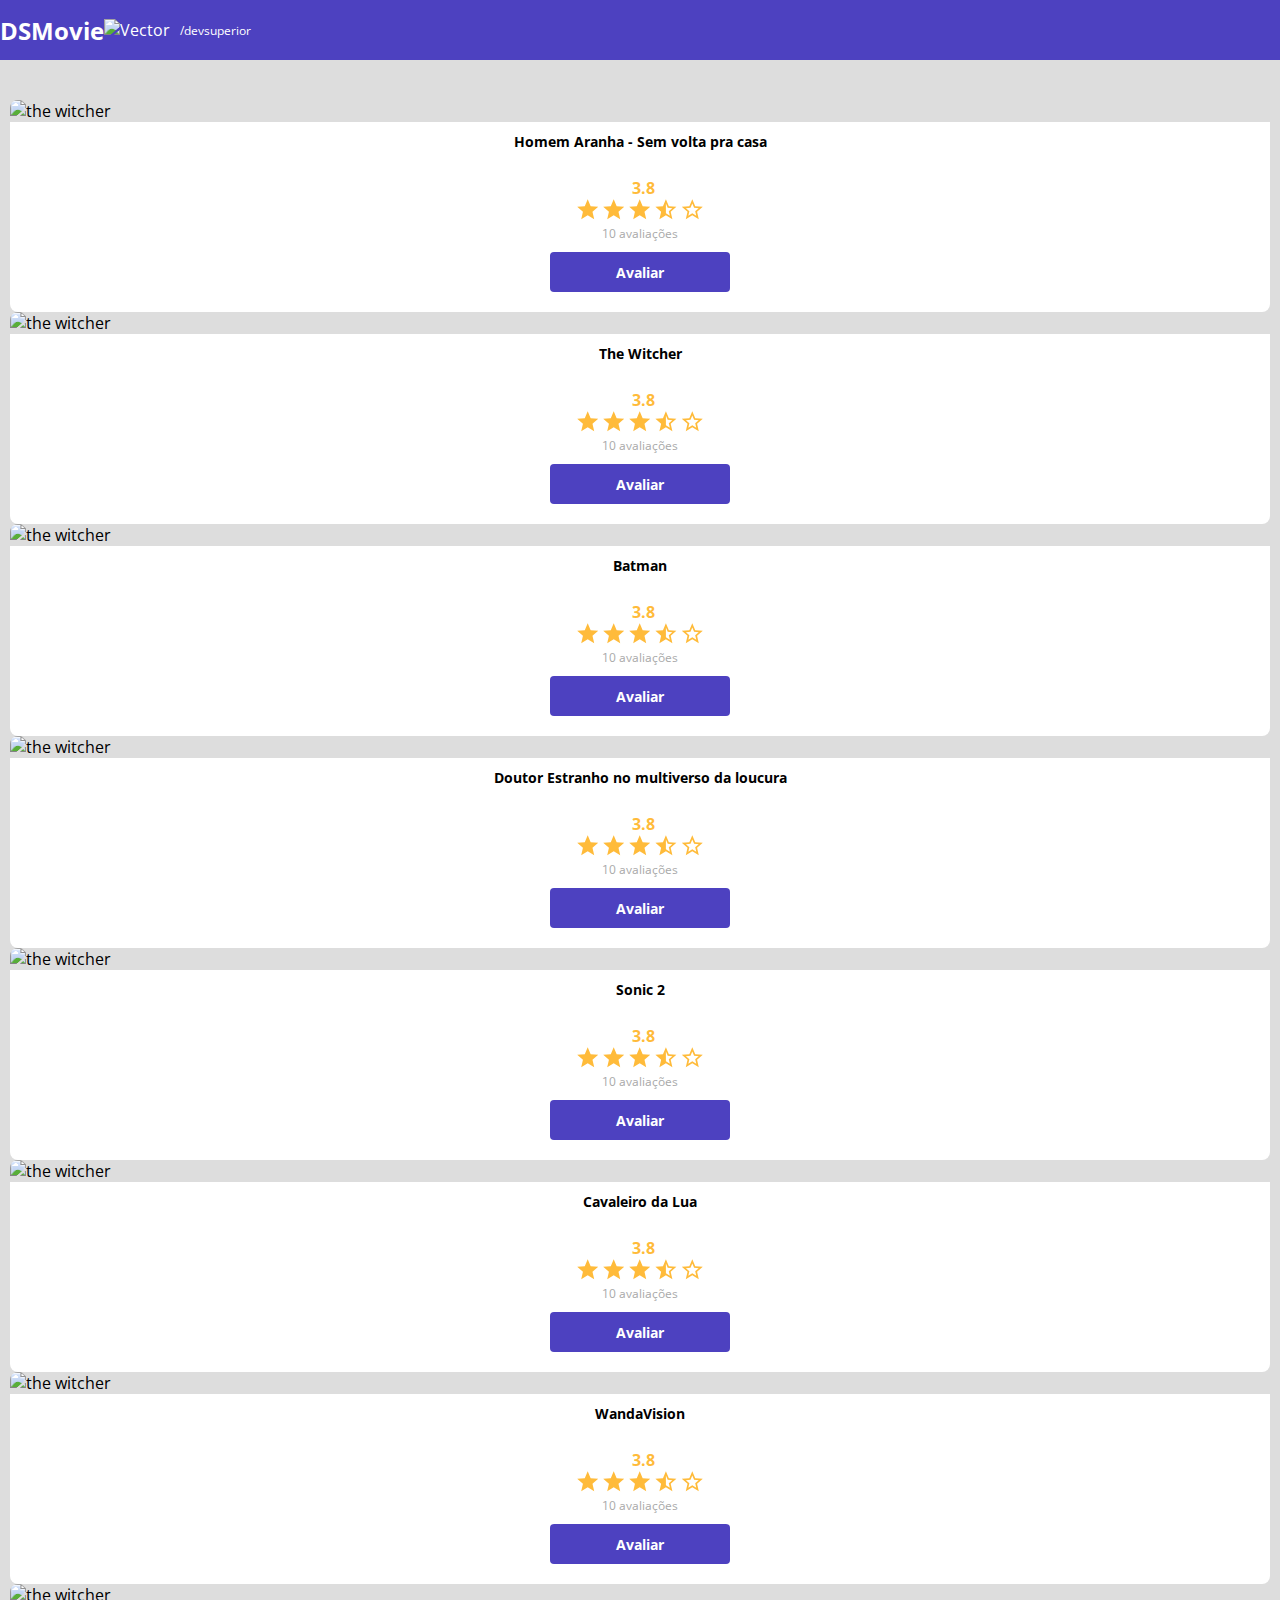
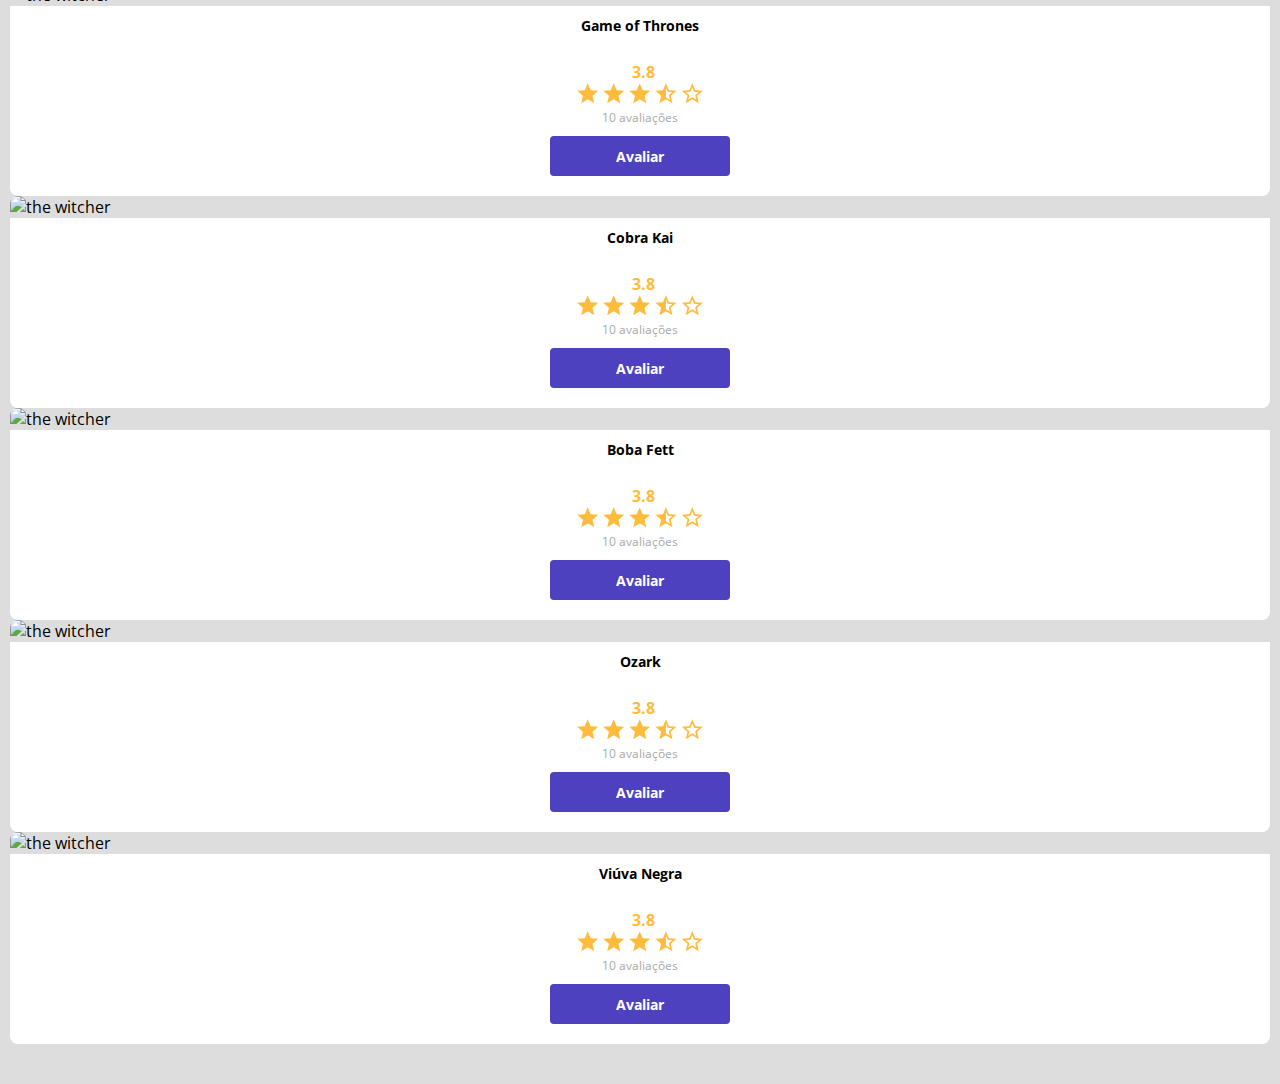
==== commit 47af329f: "polimento da listagem" ====
--- a/index.html
+++ b/index.html
@@ -52,7 +52,7 @@
                         </div>
 
                     </div>
-                </div>
+                </div class="row">
                 <div class="col-sm-6 col-lg-4 col-xl-3 mb-3">
 
                     <div class="dsmovie-card">
@@ -60,11 +60,22 @@
                             alt="the witcher">
                         <div class="dsmovie-card-description">
                             <h3>The Witcher</h3>
-                            <a class="dsmovie-btn" href="form.html">Avaliar</a>
-                        </div>
-
-                    </div>
-                </div>
+                            <div class="dsmovie-card-description-bottom">
+                                <h4>3.8</h4>
+                                <div>
+                                    <img src="img/star-full.svg" alt="star">
+                                    <img src="img/star-full.svg" alt="star">
+                                    <img src="img/star-full.svg" alt="star">
+                                    <img src="img/star-half.svg" alt="star">
+                                    <img src="img/star-empty.svg" alt="star">
+                                </div>
+                                <p>10 avaliações</p>
+                                <a class="dsmovie-btn" href="form.html">Avaliar</a>
+                            </div>
+                        </div>
+
+                    </div>
+                </div class="row">
                 <div class="col-sm-6 col-lg-4 col-xl-3 mb-3">
 
                     <div class="dsmovie-card">
@@ -72,11 +83,22 @@
                             alt="the witcher">
                         <div class="dsmovie-card-description">
                             <h3>Batman</h3>
-                            <a class="dsmovie-btn" href="form.html">Avaliar</a>
-                        </div>
-
-                    </div>
-                </div>
+                            <div class="dsmovie-card-description-bottom">
+                                <h4>3.8</h4>
+                                <div>
+                                    <img src="img/star-full.svg" alt="star">
+                                    <img src="img/star-full.svg" alt="star">
+                                    <img src="img/star-full.svg" alt="star">
+                                    <img src="img/star-half.svg" alt="star">
+                                    <img src="img/star-empty.svg" alt="star">
+                                </div>
+                                <p>10 avaliações</p>
+                                <a class="dsmovie-btn" href="form.html">Avaliar</a>
+                            </div>
+                        </div>
+
+                    </div>
+                </div class="row">
                 <div class="col-sm-6 col-lg-4 col-xl-3 mb-3">
 
                     <div class="dsmovie-card">
@@ -84,11 +106,22 @@
                             alt="the witcher">
                         <div class="dsmovie-card-description">
                             <h3>Doutor Estranho no multiverso da loucura</h3>
-                            <a class="dsmovie-btn" href="form.html">Avaliar</a>
-                        </div>
-
-                    </div>
-                </div>
+                            <div class="dsmovie-card-description-bottom">
+                                <h4>3.8</h4>
+                                <div>
+                                    <img src="img/star-full.svg" alt="star">
+                                    <img src="img/star-full.svg" alt="star">
+                                    <img src="img/star-full.svg" alt="star">
+                                    <img src="img/star-half.svg" alt="star">
+                                    <img src="img/star-empty.svg" alt="star">
+                                </div>
+                                <p>10 avaliações</p>
+                                <a class="dsmovie-btn" href="form.html">Avaliar</a>
+                            </div>
+                        </div>
+
+                    </div>
+                </div class="row">
                 <div class="col-sm-6 col-lg-4 col-xl-3 mb-3">
 
                     <div class="dsmovie-card">
@@ -96,11 +129,22 @@
                             alt="the witcher">
                         <div class="dsmovie-card-description">
                             <h3>Sonic 2</h3>
-                            <a class="dsmovie-btn" href="form.html">Avaliar</a>
-                        </div>
-
-                    </div>
-                </div>
+                            <div class="dsmovie-card-description-bottom">
+                                <h4>3.8</h4>
+                                <div>
+                                    <img src="img/star-full.svg" alt="star">
+                                    <img src="img/star-full.svg" alt="star">
+                                    <img src="img/star-full.svg" alt="star">
+                                    <img src="img/star-half.svg" alt="star">
+                                    <img src="img/star-empty.svg" alt="star">
+                                </div>
+                                <p>10 avaliações</p>
+                                <a class="dsmovie-btn" href="form.html">Avaliar</a>
+                            </div>
+                        </div>
+
+                    </div>
+                </div class="row">
                 <div class="col-sm-6 col-lg-4 col-xl-3 mb-3">
 
                     <div class="dsmovie-card">
@@ -108,11 +152,22 @@
                             alt="the witcher">
                         <div class="dsmovie-card-description">
                             <h3>Cavaleiro da Lua</h3>
-                            <a class="dsmovie-btn" href="form.html">Avaliar</a>
-                        </div>
-
-                    </div>
-                </div>
+                            <div class="dsmovie-card-description-bottom">
+                                <h4>3.8</h4>
+                                <div>
+                                    <img src="img/star-full.svg" alt="star">
+                                    <img src="img/star-full.svg" alt="star">
+                                    <img src="img/star-full.svg" alt="star">
+                                    <img src="img/star-half.svg" alt="star">
+                                    <img src="img/star-empty.svg" alt="star">
+                                </div>
+                                <p>10 avaliações</p>
+                                <a class="dsmovie-btn" href="form.html">Avaliar</a>
+                            </div>
+                        </div>
+
+                    </div>
+                </div class="row">
                 <div class="col-sm-6 col-lg-4 col-xl-3 mb-3">
 
                     <div class="dsmovie-card">
@@ -120,11 +175,22 @@
                             alt="the witcher">
                         <div class="dsmovie-card-description">
                             <h3>WandaVision</h3>
-                            <a class="dsmovie-btn" href="form.html">Avaliar</a>
-                        </div>
-
-                    </div>
-                </div>
+                            <div class="dsmovie-card-description-bottom">
+                                <h4>3.8</h4>
+                                <div>
+                                    <img src="img/star-full.svg" alt="star">
+                                    <img src="img/star-full.svg" alt="star">
+                                    <img src="img/star-full.svg" alt="star">
+                                    <img src="img/star-half.svg" alt="star">
+                                    <img src="img/star-empty.svg" alt="star">
+                                </div>
+                                <p>10 avaliações</p>
+                                <a class="dsmovie-btn" href="form.html">Avaliar</a>
+                            </div>
+                        </div>
+
+                    </div>
+                </div class="row">
                 <div class="col-sm-6 col-lg-4 col-xl-3 mb-3">
 
                     <div class="dsmovie-card">
@@ -132,11 +198,22 @@
                             alt="the witcher">
                         <div class="dsmovie-card-description">
                             <h3>Game of Thrones</h3>
-                            <a class="dsmovie-btn" href="form.html">Avaliar</a>
-                        </div>
-
-                    </div>
-                </div>
+                            <div class="dsmovie-card-description-bottom">
+                                <h4>3.8</h4>
+                                <div>
+                                    <img src="img/star-full.svg" alt="star">
+                                    <img src="img/star-full.svg" alt="star">
+                                    <img src="img/star-full.svg" alt="star">
+                                    <img src="img/star-half.svg" alt="star">
+                                    <img src="img/star-empty.svg" alt="star">
+                                </div>
+                                <p>10 avaliações</p>
+                                <a class="dsmovie-btn" href="form.html">Avaliar</a>
+                            </div>
+                        </div>
+
+                    </div>
+                </div class="row">
                 <div class="col-sm-6 col-lg-4 col-xl-3 mb-3">
 
                     <div class="dsmovie-card">
@@ -144,11 +221,22 @@
                             alt="the witcher">
                         <div class="dsmovie-card-description">
                             <h3>Cobra Kai</h3>
-                            <a class="dsmovie-btn" href="form.html">Avaliar</a>
-                        </div>
-
-                    </div>
-                </div>
+                            <div class="dsmovie-card-description-bottom">
+                                <h4>3.8</h4>
+                                <div>
+                                    <img src="img/star-full.svg" alt="star">
+                                    <img src="img/star-full.svg" alt="star">
+                                    <img src="img/star-full.svg" alt="star">
+                                    <img src="img/star-half.svg" alt="star">
+                                    <img src="img/star-empty.svg" alt="star">
+                                </div>
+                                <p>10 avaliações</p>
+                                <a class="dsmovie-btn" href="form.html">Avaliar</a>
+                            </div>
+                        </div>
+
+                    </div>
+                </div class="row">
                 <div class="col-sm-6 col-lg-4 col-xl-3 mb-3">
 
                     <div class="dsmovie-card">
@@ -156,11 +244,22 @@
                             alt="the witcher">
                         <div class="dsmovie-card-description">
                             <h3>Boba Fett</h3>
-                            <a class="dsmovie-btn" href="form.html">Avaliar</a>
-                        </div>
-
-                    </div>
-                </div>
+                            <div class="dsmovie-card-description-bottom">
+                                <h4>3.8</h4>
+                                <div>
+                                    <img src="img/star-full.svg" alt="star">
+                                    <img src="img/star-full.svg" alt="star">
+                                    <img src="img/star-full.svg" alt="star">
+                                    <img src="img/star-half.svg" alt="star">
+                                    <img src="img/star-empty.svg" alt="star">
+                                </div>
+                                <p>10 avaliações</p>
+                                <a class="dsmovie-btn" href="form.html">Avaliar</a>
+                            </div>
+                        </div>
+
+                    </div>
+                </div class="row">
                 <div class="col-sm-6 col-lg-4 col-xl-3 mb-3">
 
                     <div class="dsmovie-card">
@@ -168,11 +267,22 @@
                             alt="the witcher">
                         <div class="dsmovie-card-description">
                             <h3>Ozark</h3>
-                            <a class="dsmovie-btn" href="form.html">Avaliar</a>
-                        </div>
-
-                    </div>
-                </div>
+                            <div class="dsmovie-card-description-bottom">
+                                <h4>3.8</h4>
+                                <div>
+                                    <img src="img/star-full.svg" alt="star">
+                                    <img src="img/star-full.svg" alt="star">
+                                    <img src="img/star-full.svg" alt="star">
+                                    <img src="img/star-half.svg" alt="star">
+                                    <img src="img/star-empty.svg" alt="star">
+                                </div>
+                                <p>10 avaliações</p>
+                                <a class="dsmovie-btn" href="form.html">Avaliar</a>
+                            </div>
+                        </div>
+
+                    </div>
+                </div class="row">
                 <div class="col-sm-6 col-lg-4 col-xl-3 mb-3">
 
                     <div class="dsmovie-card">
@@ -180,7 +290,18 @@
                             alt="the witcher">
                         <div class="dsmovie-card-description">
                             <h3>Viúva Negra</h3>
-                            <a class="dsmovie-btn" href="form.html">Avaliar</a>
+                            <div class="dsmovie-card-description-bottom">
+                                <h4>3.8</h4>
+                                <div>
+                                    <img src="img/star-full.svg" alt="star">
+                                    <img src="img/star-full.svg" alt="star">
+                                    <img src="img/star-full.svg" alt="star">
+                                    <img src="img/star-half.svg" alt="star">
+                                    <img src="img/star-empty.svg" alt="star">
+                                </div>
+                                <p>10 avaliações</p>
+                                <a class="dsmovie-btn" href="form.html">Avaliar</a>
+                            </div>
                         </div>
 
                     </div>
--- a/css/styles.css
+++ b/css/styles.css
@@ -60,7 +60,7 @@
 }
 
 #dsmovie-card-list {
-    padding: 40px 0;
+    padding: 40px 10px;
 }
 .dsmovie-card {
     width: 100%;
@@ -78,13 +78,13 @@
     align-items: center;
     justify-content: space-between;
     border-radius: 0 0 8px 8px;
-    height: 220px;
+    height: 190px;
 }
 
 .dsmovie-card-description h3 {
     font-size: 14px;
     font-weight: 700;
-    margin-bottom: 25px;
+    margin-bottom: 10px;
     text-align: center;
 }
 
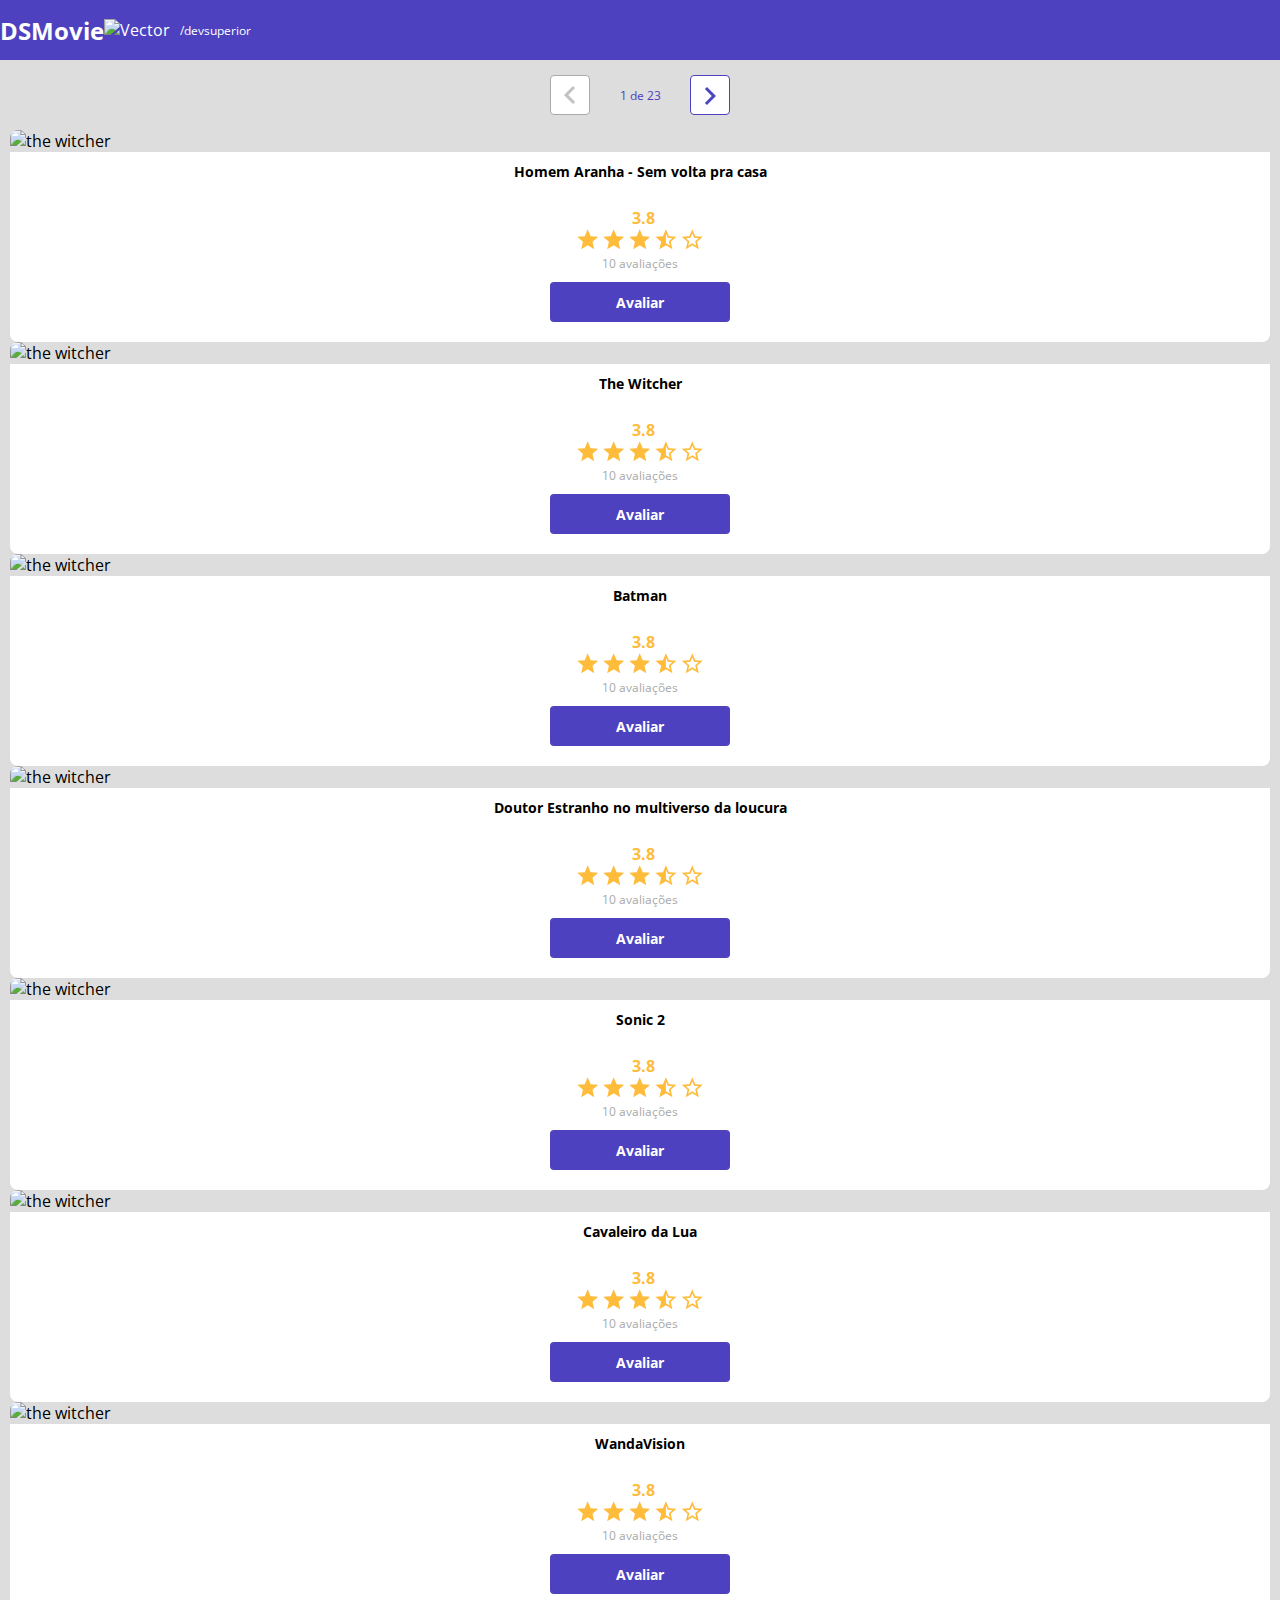
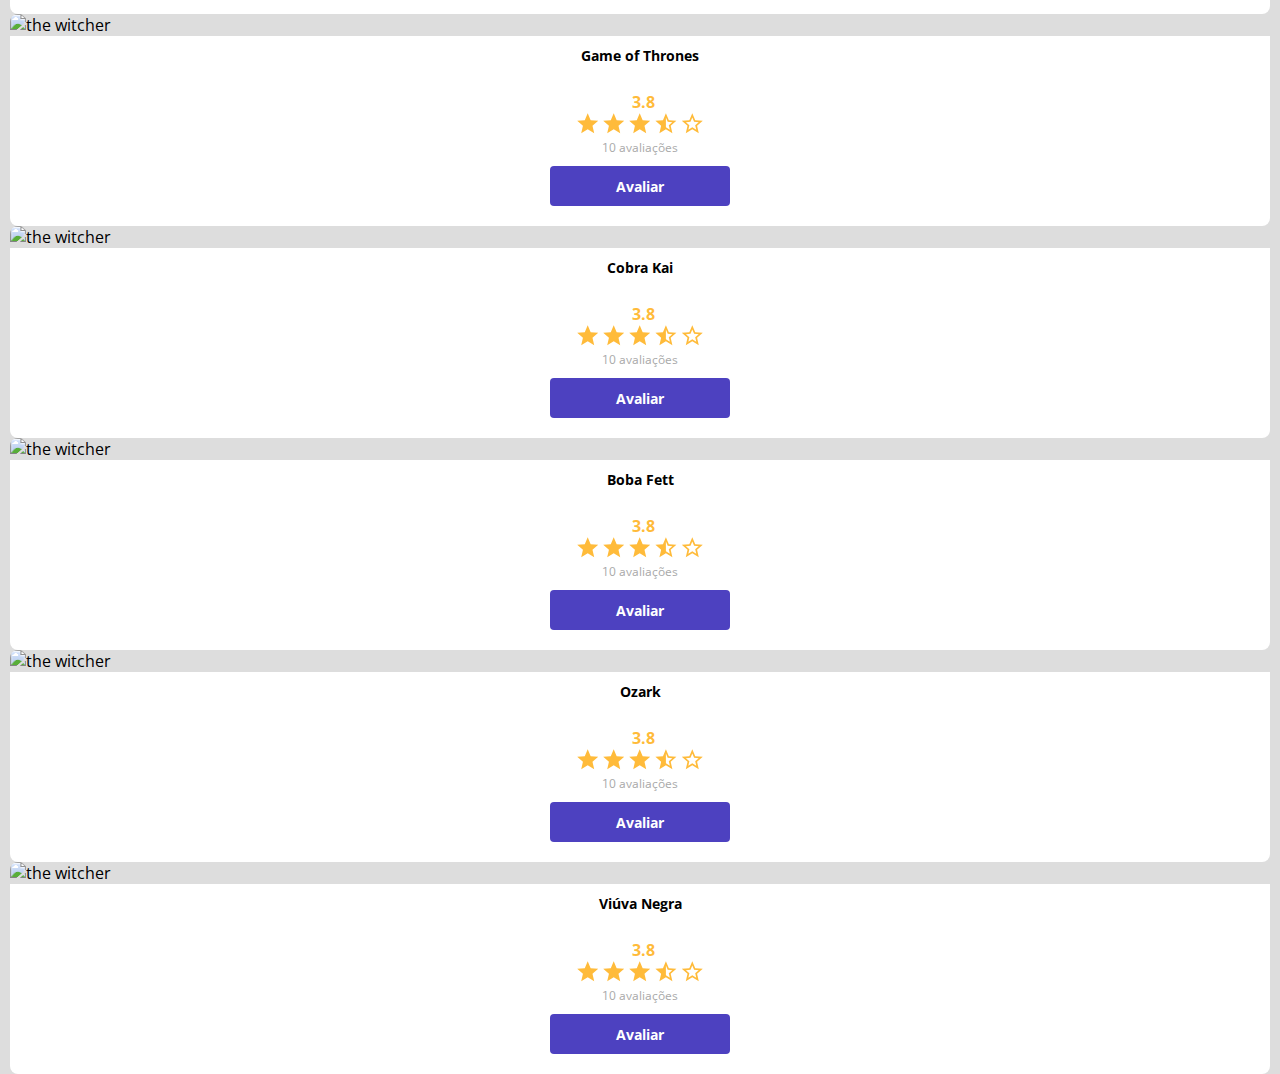
==== commit 81d3321d: "componente de paginacao" ====
--- a/index.html
+++ b/index.html
@@ -28,6 +28,23 @@
 
     <main>
         <section id="dsmovie-card-list" class="container">
+            
+            <div class="dsmovie-pagiation-container">
+                <div class="dsmovie-pagination-box">
+                    <button disabled>
+                        <img src="img/seta.svg" alt="voltar">
+                    </button>
+                    <p>1 de 23</p>
+                    <button>
+                        <img class="dsmovie-flip-horizontal" src="img/seta.svg" alt="proxima">
+                    </button>
+
+                </div>
+
+
+            </div>
+            
+            
             <div class="row">
                 <div class="col-sm-6 col-lg-4 col-xl-3 mb-3">
 
@@ -70,7 +87,7 @@
                                     <img src="img/star-empty.svg" alt="star">
                                 </div>
                                 <p>10 avaliações</p>
-                                <a class="dsmovie-btn" href="form.html">Avaliar</a>
+                                <a class="dsmovie-btn" href="form1.html">Avaliar</a>
                             </div>
                         </div>
 
@@ -93,7 +110,7 @@
                                     <img src="img/star-empty.svg" alt="star">
                                 </div>
                                 <p>10 avaliações</p>
-                                <a class="dsmovie-btn" href="form.html">Avaliar</a>
+                                <a class="dsmovie-btn" href="form2.html">Avaliar</a>
                             </div>
                         </div>
 
@@ -116,7 +133,7 @@
                                     <img src="img/star-empty.svg" alt="star">
                                 </div>
                                 <p>10 avaliações</p>
-                                <a class="dsmovie-btn" href="form.html">Avaliar</a>
+                                <a class="dsmovie-btn" href="form3.html">Avaliar</a>
                             </div>
                         </div>
 
@@ -139,7 +156,7 @@
                                     <img src="img/star-empty.svg" alt="star">
                                 </div>
                                 <p>10 avaliações</p>
-                                <a class="dsmovie-btn" href="form.html">Avaliar</a>
+                                <a class="dsmovie-btn" href="form4.html">Avaliar</a>
                             </div>
                         </div>
 
@@ -162,7 +179,7 @@
                                     <img src="img/star-empty.svg" alt="star">
                                 </div>
                                 <p>10 avaliações</p>
-                                <a class="dsmovie-btn" href="form.html">Avaliar</a>
+                                <a class="dsmovie-btn" href="form5.html">Avaliar</a>
                             </div>
                         </div>
 
@@ -185,7 +202,7 @@
                                     <img src="img/star-empty.svg" alt="star">
                                 </div>
                                 <p>10 avaliações</p>
-                                <a class="dsmovie-btn" href="form.html">Avaliar</a>
+                                <a class="dsmovie-btn" href="form6.html">Avaliar</a>
                             </div>
                         </div>
 
@@ -208,7 +225,7 @@
                                     <img src="img/star-empty.svg" alt="star">
                                 </div>
                                 <p>10 avaliações</p>
-                                <a class="dsmovie-btn" href="form.html">Avaliar</a>
+                                <a class="dsmovie-btn" href="form7.html">Avaliar</a>
                             </div>
                         </div>
 
@@ -231,7 +248,7 @@
                                     <img src="img/star-empty.svg" alt="star">
                                 </div>
                                 <p>10 avaliações</p>
-                                <a class="dsmovie-btn" href="form.html">Avaliar</a>
+                                <a class="dsmovie-btn" href="form8.html">Avaliar</a>
                             </div>
                         </div>
 
@@ -254,7 +271,7 @@
                                     <img src="img/star-empty.svg" alt="star">
                                 </div>
                                 <p>10 avaliações</p>
-                                <a class="dsmovie-btn" href="form.html">Avaliar</a>
+                                <a class="dsmovie-btn" href="form9.html">Avaliar</a>
                             </div>
                         </div>
 
@@ -277,7 +294,7 @@
                                     <img src="img/star-empty.svg" alt="star">
                                 </div>
                                 <p>10 avaliações</p>
-                                <a class="dsmovie-btn" href="form.html">Avaliar</a>
+                                <a class="dsmovie-btn" href="form10.html">Avaliar</a>
                             </div>
                         </div>
 
@@ -300,7 +317,7 @@
                                     <img src="img/star-empty.svg" alt="star">
                                 </div>
                                 <p>10 avaliações</p>
-                                <a class="dsmovie-btn" href="form.html">Avaliar</a>
+                                <a class="dsmovie-btn" href="form11.html">Avaliar</a>
                             </div>
                         </div>
 
--- a/css/styles.css
+++ b/css/styles.css
@@ -60,7 +60,7 @@
 }
 
 #dsmovie-card-list {
-    padding: 40px 10px;
+    padding: 0 10px;
 }
 .dsmovie-card {
     width: 100%;
@@ -163,4 +163,47 @@
     flex-direction: column;
     align-items: center;
     justify-content: space-between;
+}
+.dsmovie-pagiation-container {
+    padding: 15px 0;
+    display: flex;
+    justify-content: center;
+
+}
+.dsmovie-pagination-box {
+    width: 180px;
+    display: flex;
+    justify-content: space-between;
+    align-items: center;
+}
+.dsmovie-pagination-box p {
+    margin: 0;
+    font-size: 12px;
+    color: var(--color-primary);
+    font-weight: 400;
+    
+}
+.dsmovie-pagination-box button {
+    width: 40px; 
+    height: 40px;
+    border: 1px solid var(--color-primary);
+    border-radius: 4px;
+    background-color: var(--white);
+    display: flex;
+    justify-content: center;
+    align-items: center;
+}
+.dsmovie-pagination-box img {
+    filter: brightness(0) saturate(100%) invert(23%) sepia(29%) saturate(4033%) hue-rotate(227deg) brightness(107%) contrast(93%);
+}
+
+.dsmovie-pagination-box button:disabled {
+    border: 1px solid var(--text-light-gray);
+}
+.dsmovie-pagination-box button:disabled img {
+    filter: unset;
+}
+.dsmovie-flip-horizontal {
+    transform: rotate(180deg);
+
 }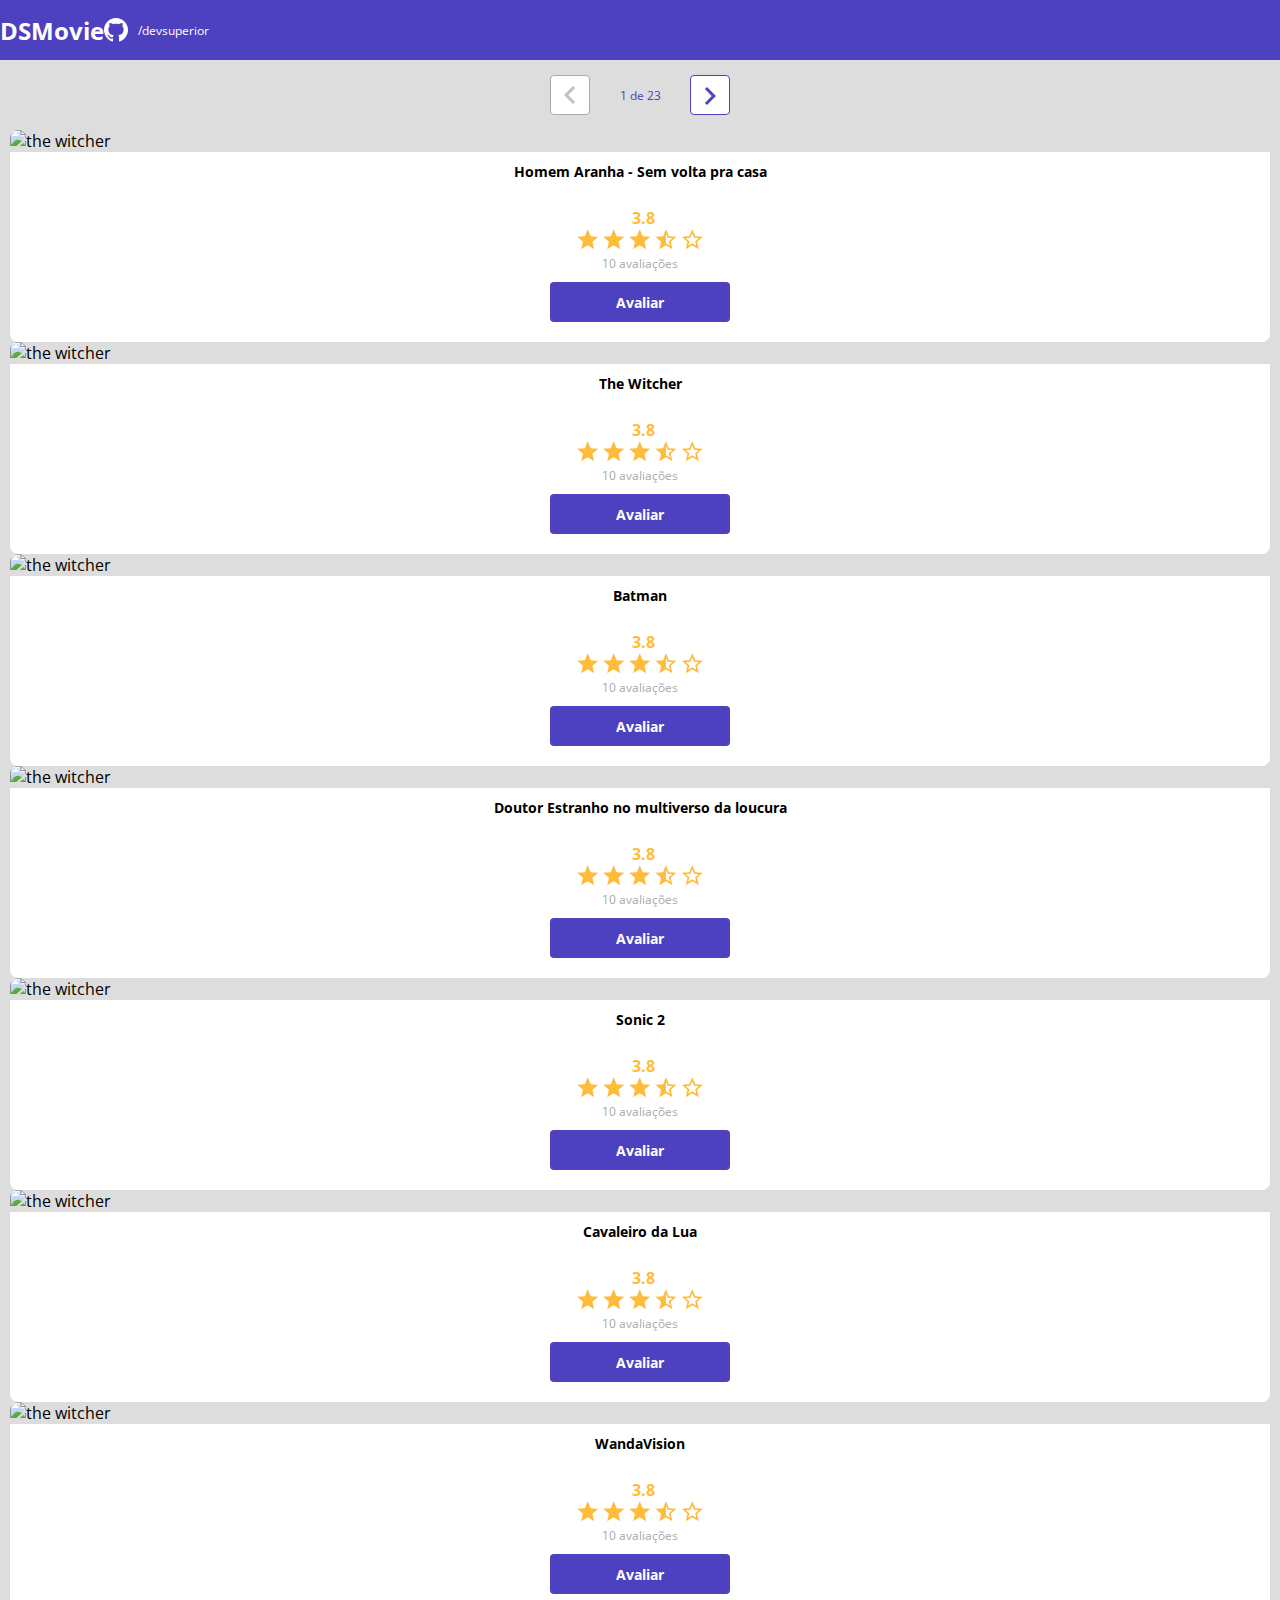
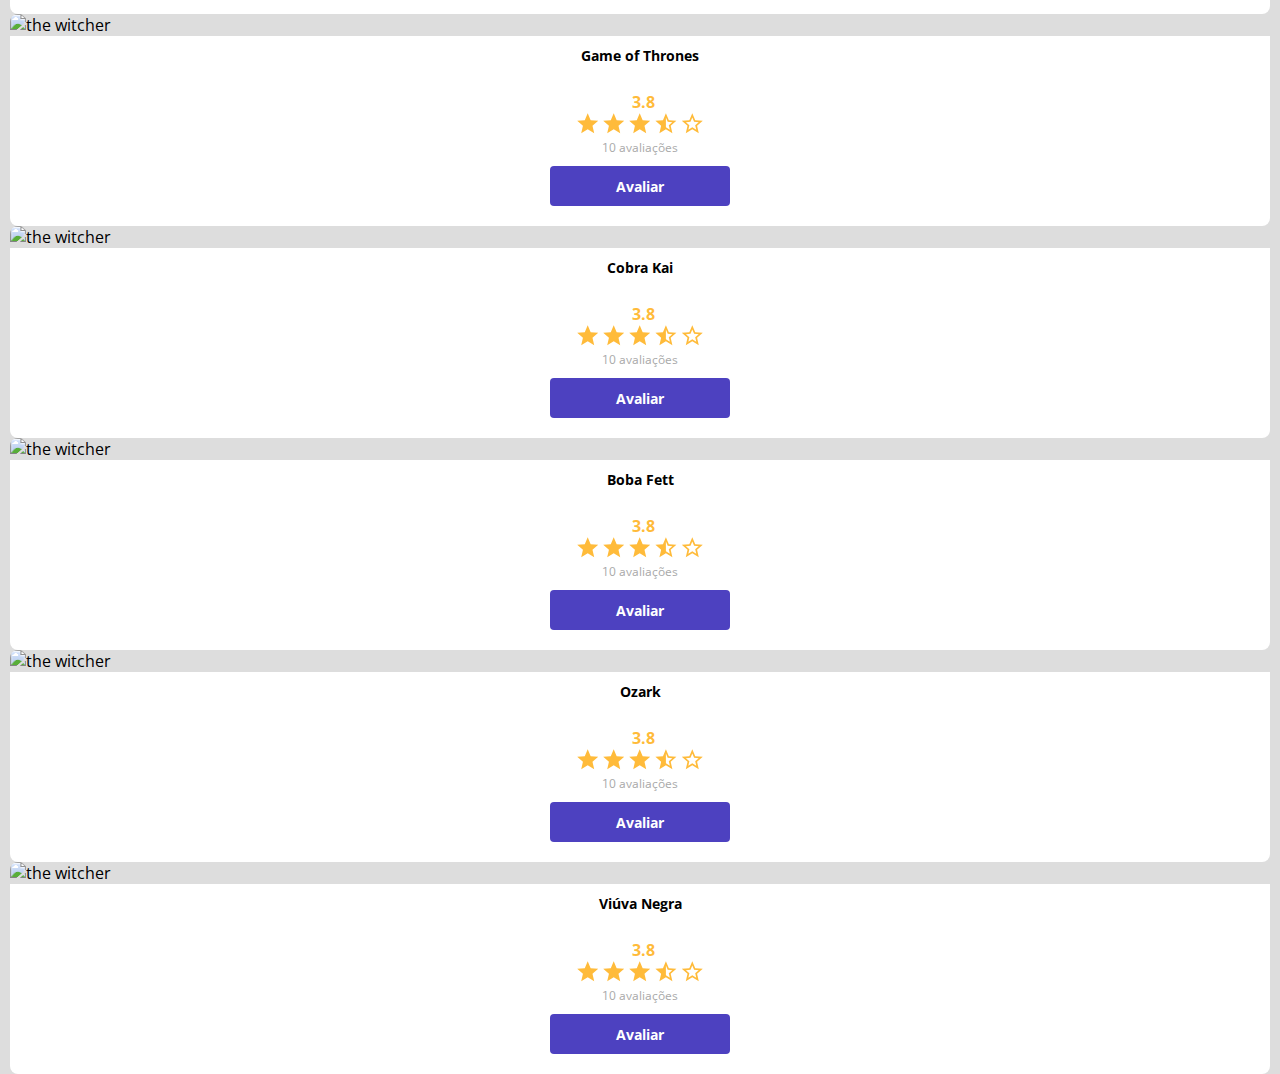
==== commit c6895ba8: "correção img" ====
--- a/index.html
+++ b/index.html
@@ -19,7 +19,7 @@
         <nav class="container">
             <h1>DSMovie</h1>
             <div class="dsmovie-contact-container">
-                <img src="img/vector.svg" alt="Vector">
+                <img src="img/Vector.svg" alt="Vector">
                 <a href="https://github.com/devsuperior">/devsuperior</a>
             </div>
 
